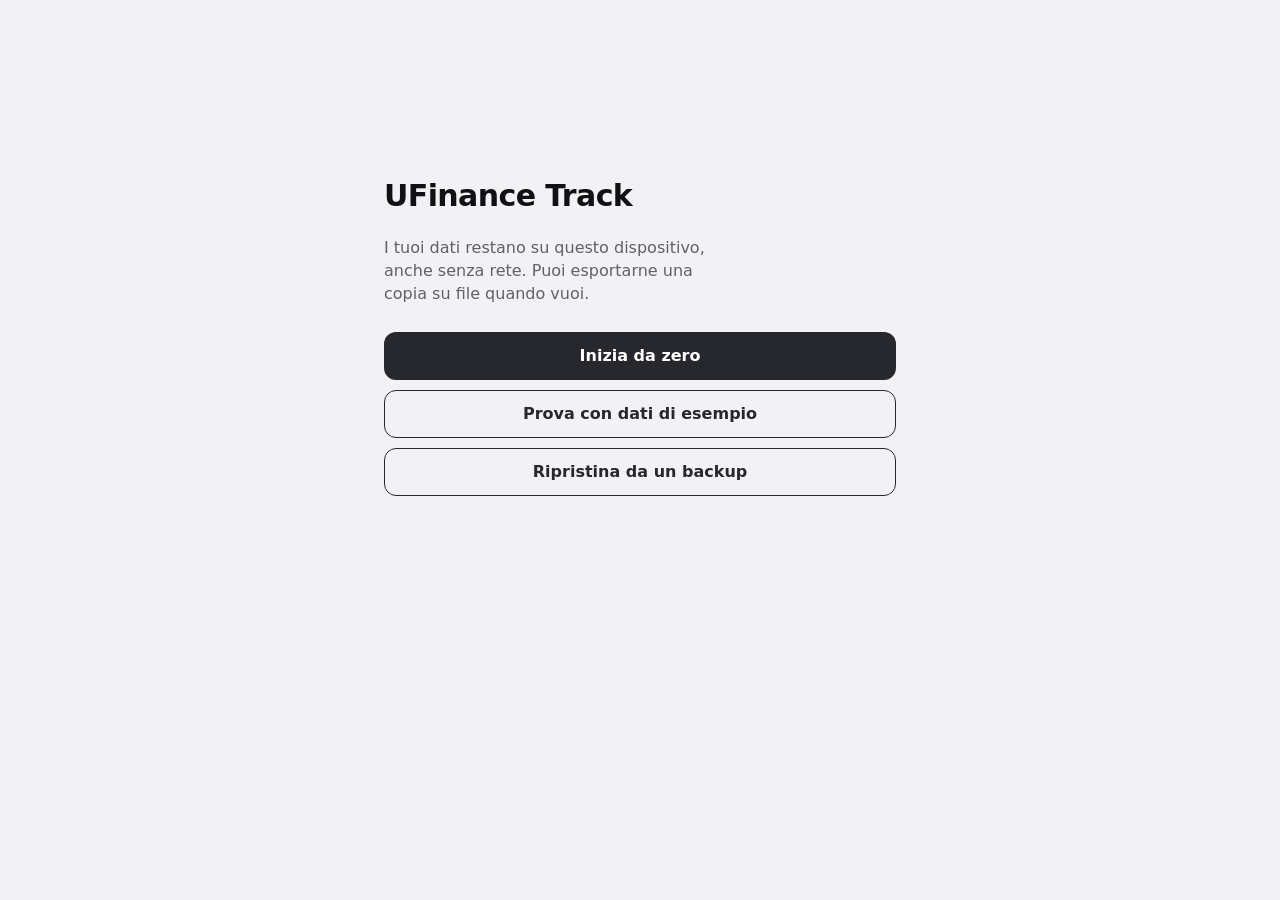
==== app/index.html @ 6fe0dcee "La PWA diventa l'unica versione: app/ pubblicata da Netlify Importa la PWA (dallo zip caricato) in a" ====
<!doctype html>
<html lang="it">
<head>
<meta charset="utf-8">
<meta name="viewport" content="width=device-width, initial-scale=1, viewport-fit=cover">
<title>UFinance Track</title>
<link rel="manifest" href="manifest.webmanifest">
<meta name="theme-color" content="#F2F2F4">
<meta name="color-scheme" content="light dark">
<meta name="apple-mobile-web-app-capable" content="yes">
<meta name="mobile-web-app-capable" content="yes">
<meta name="apple-mobile-web-app-title" content="UFinance">
<meta name="apple-mobile-web-app-status-bar-style" content="default">
<meta name="format-detection" content="telephone=no">
<link rel="apple-touch-icon" sizes="180x180" href="icons/apple-touch-icon.png">
<link rel="icon" type="image/png" sizes="32x32" href="icons/favicon-32.png">
<link rel="stylesheet" href="css/app.css">
<script>
(function () {
  var t = '';
  try { t = (JSON.parse(localStorage.getItem('uf-proto') || '{}') || {}).theme || ''; } catch (e) {}
  if (t === 'blu') t = 'chiaro';
  if (t !== 'chiaro' && t !== 'scuro') {
    t = (window.matchMedia && window.matchMedia('(prefers-color-scheme: dark)').matches) ? 'scuro' : 'chiaro';
  }
  document.documentElement.setAttribute('data-uf', t);
})();
</script>
</head>
<body>
<div class="app"><div id="view"></div></div>
<nav class="tabbar" aria-label="Schermate"><div class="tabs" id="tabs"></div></nav>
<div id="fabw"></div>
<input type="file" id="imp-file" class="vh" accept=".json,application/json" tabindex="-1" aria-hidden="true">
<div id="toast" class="toast" hidden></div>
<script src="js/repo.js"></script>
<script src="js/app.js"></script>
<script src="js/pwa.js"></script>
</body>
</html>
---- app/css/app.css ----
/* Layout: colonna mobile (max 520px). Barra schede fissa in basso con Home rialzata al centro. Le azioni importanti (nuovo movimento, nuovo conto, categorie) si aprono come schermate intere e ferme; i fogli dal basso restano solo per scelte rapide. Due temi: Chiaro (predefinito) e Scuro. */
:root {
  --bg: #F2F2F4; --surface: #FFFFFF; --ink: #111114; --muted: #5E6169; --line: #E1E1E5;
  --accent: #26282D; --accent-ink: #FFFFFF; --inc: #1E7A4C; --out: #C0342B; --warn: #9A5700;
  --scrim: rgba(10, 10, 14, 0.45);
  --c1: #26282D; --c2: #5B4B9A; --c3: #9A5700; --c4: #1E7A4C; --c5: #0E6F8A;
  --font: "IBM Plex Sans", system-ui, -apple-system, "Segoe UI", Roboto, sans-serif;
}
:root[data-uf="scuro"] {
  --bg: #0F161C; --surface: #17212A; --ink: #E6ECF1; --muted: #9AA9B6; --line: #2A3743;
  --accent: #5CB3D4; --accent-ink: #0B1A22; --inc: #5CC592; --out: #F08077; --warn: #E0A24A;
  --scrim: rgba(0, 0, 0, 0.6);
  --c1: #5CB3D4; --c2: #A596E0; --c3: #E0A24A; --c4: #5CC592; --c5: #F29E6B;
  color-scheme: dark;
}

* { box-sizing: border-box; -webkit-tap-highlight-color: transparent; }
[hidden] { display: none !important; }
html, body { overscroll-behavior: none; }
body {
  background: var(--bg); color: var(--ink); font-family: var(--font); font-size: 16px; line-height: 1.45;
  padding-block: 12px calc(120px + env(safe-area-inset-bottom, 0px));
  padding-left: max(16px, env(safe-area-inset-left, 0px));
  padding-right: max(16px, env(safe-area-inset-right, 0px));
}
body.lock { overflow: hidden; }
button { font: inherit; color: inherit; background: none; border: 0; padding: 0; cursor: pointer; text-align: inherit; }
input, select { font: inherit; font-size: 16px; color: var(--ink); background: var(--bg); border: 1px solid var(--line); border-radius: 10px; padding: 10px 12px; min-height: 46px; width: 100%; }
input::placeholder { color: var(--muted); opacity: 1; }
:focus-visible { outline: 2px solid var(--accent); outline-offset: 2px; }
h1 { font-size: 26px; font-weight: 600; margin: 0; letter-spacing: -0.01em; }
h2 { font-size: 12px; font-weight: 600; letter-spacing: 0.08em; text-transform: uppercase; color: var(--muted); margin: 0; }
p { margin: 0; }
.app { max-width: 520px; margin: 0 auto; }
#view { display: flex; flex-direction: column; gap: 22px; min-width: 0; }
.ic { width: 22px; height: 22px; flex: none; }
.banner { font-size: 12px; color: var(--warn); border: 1px solid var(--warn); border-radius: 8px; padding: 6px 10px; }
.banner.remind { display: flex; align-items: center; padding: 0; }
.banner.remind > button:first-child { flex: 1; text-align: left; font: inherit; color: inherit; padding: 10px 10px; min-height: 44px; }
.banner.remind .x { flex: none; width: 44px; min-height: 44px; display: grid; place-items: center; color: inherit; }
.banner.remind .x svg { width: 16px; height: 16px; }
.ph { display: flex; align-items: center; justify-content: space-between; gap: 8px; }
.acts { display: flex; gap: 8px; flex-wrap: wrap; justify-content: flex-end; }
.tbtn { min-height: 40px; padding: 0 12px; border: 1px solid var(--line); border-radius: 999px; font-size: 14px; font-weight: 500; display: inline-flex; align-items: center; gap: 6px; background: var(--surface); }
.tbtn.pri { background: var(--accent); border-color: var(--accent); color: var(--accent-ink); }
.iconbtn { width: 44px; height: 44px; border-radius: 50%; display: inline-flex; align-items: center; justify-content: center; color: var(--muted); }
.card { background: var(--surface); border: 1px solid var(--line); border-radius: 14px; padding: 16px; }
.sec { display: flex; flex-direction: column; gap: 8px; min-width: 0; }
.sech { display: flex; align-items: center; justify-content: space-between; gap: 8px; }

/* Home */
.hero { display: flex; flex-direction: column; gap: 10px; }
.herotop { display: flex; align-items: flex-start; justify-content: space-between; gap: 8px; }
.totalbtn { display: flex; flex-direction: column; gap: 2px; min-width: 0; padding: 4px 0; min-height: 44px; }
.totalbtn .lbl { font-size: 13px; font-weight: 600; letter-spacing: 0.06em; text-transform: uppercase; color: var(--muted); display: inline-flex; align-items: center; gap: 4px; }
.totalbtn .lbl .ic { width: 16px; height: 16px; }
.totalbtn .amt { font-size: clamp(30px, 10vw, 42px); font-weight: 600; letter-spacing: -0.02em; font-variant-numeric: tabular-nums; line-height: 1.1; overflow-wrap: anywhere; }
.delta { font-size: 14px; color: var(--muted); font-variant-numeric: tabular-nums; }
.delta b { font-weight: 600; }
.pos { color: var(--inc); }
.neg { color: var(--out); }
.spark { width: 100%; height: auto; display: block; }
.sp-line { fill: none; stroke: var(--accent); stroke-width: 2; stroke-linejoin: round; stroke-linecap: round; }
.sp-area { fill: var(--accent); opacity: 0.12; }
.sp-dot { fill: var(--accent); }
.three { display: grid; grid-template-columns: repeat(3, 1fr); gap: 8px; }
.three > div { display: flex; flex-direction: column; gap: 2px; min-width: 0; }
.three .k { font-size: 12px; color: var(--muted); }
.three .n { font-size: 15px; font-weight: 600; font-variant-numeric: tabular-nums; overflow-wrap: anywhere; }
.list { display: flex; flex-direction: column; }
.row { display: grid; grid-template-columns: 40px minmax(0, 1fr) auto; gap: 12px; align-items: center; padding: 10px 0; border-bottom: 1px solid var(--line); min-height: 58px; width: 100%; }
.list > .row:first-child { border-top: 1px solid var(--line); }
.ico { width: 40px; height: 40px; border-radius: 12px; display: inline-flex; align-items: center; justify-content: center; font-size: 20px; background: color-mix(in srgb, var(--c, var(--accent)) 16%, var(--surface)); }
.mid { display: flex; flex-direction: column; min-width: 0; }
.nm { font-weight: 500; overflow-wrap: anywhere; }
.sb { font-size: 13px; color: var(--muted); overflow-wrap: anywhere; }
.v { font-variant-numeric: tabular-nums; font-weight: 500; white-space: nowrap; text-align: right; }
.v.neutral { color: var(--muted); }
.empty { color: var(--muted); font-size: 15px; padding: 12px 0; }
.fab { position: fixed; right: max(16px, env(safe-area-inset-right, 0px)); bottom: calc(92px + env(safe-area-inset-bottom, 0px)); width: 58px; height: 58px; border-radius: 50%; background: var(--accent); color: var(--accent-ink); display: flex; align-items: center; justify-content: center; box-shadow: 0 6px 18px rgba(0, 0, 0, 0.25); z-index: 20; }
.fab .ic { width: 28px; height: 28px; }

/* Barra schede */
.tabbar { position: fixed; left: 0; right: 0; bottom: 0; z-index: 30; background: var(--surface); border-top: 1px solid var(--line); padding: 6px max(8px, env(safe-area-inset-right, 0px)) calc(6px + env(safe-area-inset-bottom, 0px)) max(8px, env(safe-area-inset-left, 0px)); }
.tabs { max-width: 520px; margin: 0 auto; display: grid; grid-template-columns: repeat(5, 1fr); align-items: end; }
.tab { display: flex; flex-direction: column; align-items: center; justify-content: flex-end; gap: 2px; min-height: 52px; font-size: 11px; font-weight: 500; color: var(--muted); }
.tab.on { color: var(--accent); }
.tab.home .hb { width: 50px; height: 50px; border-radius: 50%; display: flex; align-items: center; justify-content: center; margin-top: -18px; background: var(--surface); border: 1px solid var(--line); color: var(--muted); }
.tab.home.on .hb { background: var(--accent); border-color: var(--accent); color: var(--accent-ink); }

/* Livelli: schermate intere (ferme) e fogli dal basso */
.layer { position: fixed; inset: 0; }
.layer.sheet { background: var(--scrim); display: flex; align-items: flex-end; justify-content: center; touch-action: none; }
.panel { width: 100%; max-width: 520px; max-height: 92%; overflow-y: auto; overscroll-behavior: contain; touch-action: pan-y; background: var(--surface); border-radius: 18px 18px 0 0; padding: 16px max(16px, env(safe-area-inset-right, 0px)) calc(20px + env(safe-area-inset-bottom, 0px)) max(16px, env(safe-area-inset-left, 0px)); display: flex; flex-direction: column; gap: 14px; }
.layer.screen { background: var(--bg); touch-action: manipulation; }
.scr { height: 100%; width: 100%; max-width: 520px; margin: 0 auto; display: flex; flex-direction: column; padding-left: max(16px, env(safe-area-inset-left, 0px)); padding-right: max(16px, env(safe-area-inset-right, 0px)); }
.scrh { display: flex; align-items: center; justify-content: space-between; gap: 8px; padding-top: max(8px, env(safe-area-inset-top, 0px)); min-height: 56px; flex: none; }
.scrh h2 { flex: 1; text-align: center; font-size: 17px; letter-spacing: 0; text-transform: none; color: var(--ink); }
.scrh .sp { width: 40px; flex: none; }
.scrb { flex: 1; min-height: 0; overflow-y: auto; overscroll-behavior: contain; display: flex; flex-direction: column; gap: 14px; padding-bottom: 12px; }
.scrf { flex: none; display: flex; flex-direction: column; gap: 8px; padding: 8px 0 calc(12px + env(safe-area-inset-bottom, 0px)); }
.shh { display: flex; align-items: center; justify-content: space-between; gap: 8px; }
.shh h2 { font-size: 18px; letter-spacing: 0; text-transform: none; color: var(--ink); }
.x { width: 40px; height: 40px; border-radius: 50%; display: inline-flex; align-items: center; justify-content: center; color: var(--muted); flex: none; }
@media (max-height: 600px) { .layer.fixed .scrb .hint { display: none; } }
.pform { gap: 10px; }
@media (max-height: 720px) { .pform { gap: 8px; } .pform .hint { display: none; } .layer.fixed .pform .seg button { min-height: 38px; } }
@media (max-height: 600px) { .pform { gap: 6px; } .layer.fixed .pform input, .layer.fixed .pform select { min-height: 42px; padding-top: 8px; padding-bottom: 8px; } .layer.fixed .pform .fld { gap: 4px; } .layer.fixed .pform .seg button { min-height: 34px; } .layer.fixed .scrf { padding-top: 4px; padding-bottom: calc(8px + env(safe-area-inset-bottom, 0px)); } .layer.fixed .scrf .btn { min-height: 46px; } .layer.fixed .scrb { padding-bottom: 2px; } }
.fld label .opt, .fld label .req { font-weight: 400; font-size: 12px; color: var(--muted); margin-left: 4px; }
.fld label .req { color: var(--out); }
.fgrid { display: grid; grid-template-columns: 1fr 1fr; gap: 10px; }
.fgrid .fld { min-width: 0; }
.fgrid[hidden] { display: none; }
.btnrow { display: grid; grid-template-columns: 1fr 1fr; gap: 10px; }
.btnrow .btn { min-width: 0; padding-left: 8px; padding-right: 8px; }
.layer.fixed .scrb > .fgrid, .layer.fixed .fcol { flex: none; }
.fld { display: flex; flex-direction: column; gap: 6px; }
.fld label, .lab { font-size: 14px; font-weight: 500; }
.seg { display: grid; grid-template-columns: repeat(3, 1fr); background: var(--bg); border: 1px solid var(--line); border-radius: 12px; padding: 3px; gap: 3px; flex: none; }
.seg.s2 { grid-template-columns: repeat(2, 1fr); }
.seg button { min-height: 42px; border-radius: 9px; text-align: center; font-weight: 500; }
.seg button.on { background: var(--surface); box-shadow: 0 1px 3px rgba(0, 0, 0, 0.2); }
.hint { font-size: 13px; color: var(--muted); }
.msg { font-size: 14px; color: var(--muted); min-height: 1.3em; }
.msg.bad { color: var(--out); } .msg.ok { color: var(--inc); }
.btn { min-height: 48px; padding: 0 16px; border-radius: 12px; background: var(--accent); color: var(--accent-ink); font-weight: 600; text-align: center; display: flex; align-items: center; justify-content: center; width: 100%; }
.btn.ghost { background: transparent; color: var(--accent); border: 1px solid var(--accent); }
.btn.danger { background: transparent; color: var(--out); border: 1px solid var(--out); }
.btn.danger.armed { background: var(--out); color: var(--surface); }
.btn.m-spesa { background: var(--out); color: #fff; }
.btn.m-entrata { background: var(--inc); color: #fff; }
.btns { display: flex; gap: 8px; flex-wrap: wrap; } .btns > * { flex: 1 1 140px; }

/* Movimento: importo, righe e tastierino */
.amtd { display: flex; align-items: baseline; justify-content: center; gap: 8px; min-height: 64px; padding-top: 6px; flex: none; }
.amtd .num { font-size: 52px; font-weight: 600; letter-spacing: -0.02em; font-variant-numeric: tabular-nums; line-height: 1.1; white-space: nowrap; }
.amtd .num.ph { opacity: 0.3; }
.amtd .cur { font-size: 26px; color: var(--muted); }
.amtd.m-spesa .num { color: var(--out); } .amtd.m-entrata .num { color: var(--inc); } .amtd.m-giro .num { color: var(--accent); }
.frows { background: var(--surface); border: 1px solid var(--line); border-radius: 14px; flex: none; }
.frow { position: relative; display: flex; align-items: center; gap: 10px; min-height: 48px; padding: 0 14px; width: 100%; border-bottom: 1px solid var(--line); }
.frow:last-child { border-bottom: 0; }
.fl { color: var(--muted); font-size: 14px; width: 96px; flex: none; }
.fv { flex: 1; min-width: 0; display: flex; align-items: center; justify-content: flex-end; gap: 6px; font-weight: 500; overflow: hidden; text-overflow: ellipsis; white-space: nowrap; }
.frow.split { padding: 0; }
.frow.split .half { position: relative; flex: 0 0 42%; display: flex; align-items: center; gap: 8px; padding: 0 14px; min-height: 48px; border-right: 1px solid var(--line); font-weight: 500; overflow: hidden; white-space: nowrap; }
.frow.split input.nota { flex: 1; min-width: 0; border: 0; background: transparent; border-radius: 0; min-height: 48px; padding: 0 14px; }
.frow.split input[type="date"] { position: absolute; inset: 0; opacity: 0; width: 100%; height: 100%; min-height: 0; padding: 0; border: 0; }
.pad { display: grid; grid-template-columns: repeat(3, 1fr); gap: 6px; }
.key { min-height: 46px; border-radius: 12px; background: var(--surface); border: 1px solid var(--line); font-size: 24px; font-weight: 500; text-align: center; display: flex; align-items: center; justify-content: center; user-select: none; -webkit-user-select: none; touch-action: manipulation; }
.key:active { background: var(--line); }
.typing .pad { display: none; }

/* Form: icone, colori, chip */
.grid { display: grid; grid-template-columns: repeat(6, 1fr); gap: 8px; }
.grid button { aspect-ratio: 1; border-radius: 12px; border: 2px solid var(--line); display: flex; align-items: center; justify-content: center; font-size: 22px; background: var(--surface); }
.grid button.on { border-color: var(--accent); background: color-mix(in srgb, var(--accent) 14%, var(--surface)); }
.grid.cols { grid-template-columns: repeat(8, 1fr); }
.grid.cols button { background: var(--c); border-color: transparent; font-size: 16px; color: #fff; }
.grid.cols button.on { border-color: var(--ink); }
.wrapchips { display: flex; flex-wrap: wrap; gap: 8px; }
.chips { display: flex; gap: 6px; overflow-x: auto; padding-bottom: 2px; flex: none; }
.chip { flex: none; min-height: 38px; padding: 0 14px; border-radius: 999px; border: 1px solid var(--line); background: var(--surface); font-size: 14px; font-weight: 500; display: inline-flex; align-items: center; gap: 6px; }
.chip.on { background: var(--ink); border-color: var(--ink); color: var(--bg); }
.chip:disabled { opacity: 0.4; }
.chip.add { border-style: dashed; color: var(--accent); }
.prev { display: grid; grid-template-columns: 40px minmax(0, 1fr); gap: 12px; align-items: center; }
.sw { display: flex; align-items: center; justify-content: space-between; gap: 12px; min-height: 52px; border-bottom: 1px solid var(--line); }
.sw input { appearance: none; -webkit-appearance: none; width: 50px; min-height: 30px; height: 30px; border-radius: 999px; background: var(--line); border: 0; padding: 0; position: relative; flex: none; }
.sw input::after { content: ""; position: absolute; top: 3px; left: 3px; width: 24px; height: 24px; border-radius: 50%; background: var(--surface); transition: transform 0.15s; }
.sw input:checked { background: var(--accent); }
.sw input:checked::after { transform: translateX(20px); }
.pick { display: flex; align-items: center; gap: 12px; min-height: 52px; border-bottom: 1px solid var(--line); width: 100%; }
.pick .mid { flex: 1; }
.pick .ck { color: var(--accent); width: 22px; flex: none; }
.pick.addnew { color: var(--accent); font-weight: 600; }
.toast { position: fixed; left: 50%; transform: translateX(-50%); bottom: calc(84px + env(safe-area-inset-bottom, 0px)); z-index: 200; background: var(--ink); color: var(--bg); border-radius: 12px; padding: 10px 14px; display: flex; gap: 14px; align-items: center; max-width: calc(100% - 32px); font-size: 14px; }
.toast button { color: var(--bg); font-weight: 600; text-decoration: underline; min-height: 32px; }
.kv { display: flex; justify-content: space-between; gap: 12px; padding: 8px 0; border-bottom: 1px solid var(--line); font-size: 15px; }
.kv span:first-child { color: var(--muted); } .kv span:last-child { text-align: right; overflow-wrap: anywhere; }
.navrow { display: flex; align-items: center; justify-content: space-between; gap: 12px; min-height: 52px; width: 100%; border-bottom: 1px solid var(--line); }
.navrow .r { display: inline-flex; align-items: center; gap: 6px; color: var(--muted); font-size: 14px; }

/* Conti */
.big { font-size: 30px; font-weight: 600; letter-spacing: -0.02em; font-variant-numeric: tabular-nums; }
.grp { display: flex; flex-direction: column; gap: 4px; }
.grph { display: flex; justify-content: space-between; align-items: baseline; gap: 8px; }
.grph .gv { font-size: 14px; font-weight: 600; color: var(--muted); font-variant-numeric: tabular-nums; }

/* Analisi */
.nav { display: flex; align-items: center; justify-content: space-between; gap: 8px; }
.nav .lb { font-weight: 600; text-transform: capitalize; text-align: center; flex: 1; }
.nav button:disabled { opacity: 0.3; }
.dates { display: grid; grid-template-columns: 1fr 1fr; gap: 8px; }
.bars { width: 100%; height: auto; display: block; }
.ax { stroke: var(--line); stroke-width: 1; }
.b-in { fill: var(--inc); } .b-out { fill: var(--out); }
.selbg { fill: var(--line); opacity: 0.6; }
.hit { fill: transparent; cursor: pointer; }
.bars .tx { fill: var(--muted); font-size: 10px; font-family: var(--font); }
.legend { display: flex; gap: 14px; font-size: 13px; color: var(--muted); align-items: center; min-height: 18px; }
.legend i { display: inline-block; width: 10px; height: 10px; border-radius: 3px; margin-right: 5px; }
.cap { font-size: 14px; color: var(--muted); min-height: 1.4em; font-variant-numeric: tabular-nums; }
.cbar { display: flex; flex-direction: column; gap: 6px; padding: 8px 0; border-bottom: 1px solid var(--line); }
.cbar .top { display: flex; justify-content: space-between; gap: 8px; align-items: center; }
.cbar .tr { height: 8px; background: var(--bg); border-radius: 999px; overflow: hidden; }
.cbar .fl2 { height: 100%; border-radius: 999px; background: var(--c, var(--accent)); }
.smallseg { display: inline-grid; grid-template-columns: 1fr 1fr; background: var(--bg); border: 1px solid var(--line); border-radius: 10px; padding: 2px; gap: 2px; }
.smallseg.s3 { grid-template-columns: repeat(3, 1fr); }
.smallseg button { min-height: 32px; padding: 0 12px; border-radius: 8px; font-size: 13px; font-weight: 500; text-align: center; }
.smallseg button.on { background: var(--surface); box-shadow: 0 1px 2px rgba(0, 0, 0, 0.2); }
.note { font-size: 13px; color: var(--muted); }

/* Andamento del patrimonio */
.sparkbtn { display: block; width: 100%; text-align: left; }
.sparkcap { display: flex; align-items: center; justify-content: flex-end; gap: 2px; font-size: 13px; color: var(--muted); min-height: 28px; }
.sparkcap .ic { width: 14px; height: 14px; }
.nwcard { padding: 12px 8px 8px; }
.nwsvg { width: 100%; height: auto; max-height: clamp(96px, calc(100vh - 520px), 30vh); display: block; touch-action: none; user-select: none; -webkit-user-select: none; }
.nwl { fill: none; stroke: var(--inc); stroke-width: 2.5; stroke-linejoin: round; stroke-linecap: round; }
.nwa { fill: var(--inc); opacity: 0.12; }
.nwd { fill: var(--inc); stroke: var(--surface); stroke-width: 2; }
.nwc { stroke: var(--muted); stroke-width: 1; stroke-dasharray: 3 3; }
.nwcard.dn .nwl { stroke: var(--out); } .nwcard.dn .nwa, .nwcard.dn .nwd { fill: var(--out); }
.axl { fill: var(--muted); font-size: 10px; font-family: var(--font); }
.nwsvg .tx { fill: var(--muted); font-size: 10px; font-family: var(--font); }
.zero { stroke: var(--muted); stroke-width: 1; stroke-dasharray: 2 3; }
.nwchg { font-size: 16px; font-variant-numeric: tabular-nums; }
.lnk { color: var(--accent); font-size: 14px; font-weight: 600; min-height: 32px; text-decoration: underline; }
.optl { display: flex; flex-direction: column; gap: 8px; }
.optb { display: flex; flex-direction: column; gap: 4px; padding: 14px; width: 100%; border: 1.5px solid var(--line); border-radius: 14px; background: var(--surface); }
.optb.on { border-color: var(--accent); box-shadow: 0 0 0 1px var(--accent); }
.optb span { font-size: 14px; color: var(--muted); }

/* Schermata fissa dell'andamento: altezze riservate, nessuno scorrimento */
.layer.fixed { touch-action: none; }
.layer.fixed input, .layer.fixed select, .layer.fixed button { touch-action: manipulation; }
.layer.fixed .scrb { overflow: hidden; gap: 10px; }
.layer.fixed .scrb > * { flex: none; }
@media (max-height: 480px) { .layer.fixed .scrb { overflow-y: auto; } .layer.fixed { touch-action: pan-y; } }
.nwcard.cu .nwsvg { max-height: clamp(80px, calc(100vh - 600px), 30vh); }
@media (max-height: 700px) { .cell .s { display: none; } .layer.fixed .scrb { gap: 8px; } }
.nwh { height: 112px; display: flex; flex-direction: column; gap: 2px; min-width: 0; }
.nwl1 { font-size: 13px; font-weight: 600; letter-spacing: 0.06em; text-transform: uppercase; color: var(--muted); white-space: nowrap; overflow: hidden; text-overflow: ellipsis; }
.nwv { font-size: 34px; font-weight: 600; letter-spacing: -0.02em; font-variant-numeric: tabular-nums; line-height: 1.15; white-space: nowrap; overflow: hidden; text-overflow: ellipsis; }
.nwc2 { font-size: 16px; min-height: 24px; font-variant-numeric: tabular-nums; white-space: nowrap; }
.nwd2 { font-size: 13px; color: var(--muted); min-height: 20px; white-space: nowrap; overflow: hidden; text-overflow: ellipsis; font-variant-numeric: tabular-nums; }
.chips.fit { overflow: visible; }
.chips.fit .chip { flex: 1 1 0; justify-content: center; padding: 0 4px; min-width: 0; }
.chip.tog { align-self: flex-start; }
.chip.tog.on { background: var(--surface); border-color: var(--accent); color: var(--ink); }
.cells { display: grid; grid-template-columns: 1fr 1fr; gap: 8px; }
.cell { background: var(--surface); border: 1px solid var(--line); border-radius: 12px; padding: 8px 12px; display: flex; flex-direction: column; min-width: 0; }
.cell .k { font-size: 12px; color: var(--muted); }
.cell .n { font-size: 16px; font-weight: 600; font-variant-numeric: tabular-nums; white-space: nowrap; overflow: hidden; text-overflow: ellipsis; }
.cell .s { font-size: 12px; color: var(--muted); white-space: nowrap; overflow: hidden; text-overflow: ellipsis; }
.btns.four { flex-wrap: nowrap; }
.btns.four > * { flex: 1 1 0; min-width: 0; padding: 0 4px; font-size: 14px; }
.nwf { margin: 0; }
.piew { display: flex; justify-content: center; }
.pie { width: min(210px, 56vw); height: auto; display: block; }
.invsum { display: block; width: 100%; text-align: left; }
.fcol { display: flex; flex-direction: column; gap: 14px; }

/* Portfolio */
.stack { display: flex; height: 16px; border-radius: 999px; overflow: hidden; background: var(--line); gap: 2px; }
.stack i { display: block; height: 100%; }
.leg { display: flex; flex-direction: column; gap: 6px; }
.leg > div { display: flex; align-items: center; gap: 8px; font-size: 14px; min-width: 0; }
.leg i { width: 10px; height: 10px; border-radius: 3px; flex: none; }
.leg .t { flex: 1; min-width: 0; overflow-wrap: anywhere; }
.leg .p { color: var(--muted); font-variant-numeric: tabular-nums; }
.leg .m { font-variant-numeric: tabular-nums; font-weight: 500; }

.vh { position: absolute; width: 1px; height: 1px; opacity: 0; overflow: hidden; pointer-events: none; }
body.boot .tabbar, body.boot #fabw { display: none; }
.splash { min-height: 70vh; display: flex; flex-direction: column; justify-content: center; gap: 18px; padding: 24px 4px; }
.splash .logo { font-size: 30px; font-weight: 700; letter-spacing: -0.02em; }
.splash p { margin: 0; color: var(--muted); font-size: 16px; max-width: 34ch; }
.splashb { display: flex; flex-direction: column; gap: 10px; margin-top: 8px; }
@media (prefers-reduced-motion: reduce) { * { transition: none !important; animation: none !important; } }

/* ===== Adattamenti per iPhone (build PWA) ===== */
:root { --font: -apple-system, BlinkMacSystemFont, "SF Pro Text", system-ui, "Segoe UI", Roboto, "Helvetica Neue", sans-serif; }
html { -webkit-text-size-adjust: 100%; text-size-adjust: 100%; }
html, body { overscroll-behavior-y: none; }
body {
  padding-top: calc(12px + env(safe-area-inset-top, 0px));
  -webkit-user-select: none; user-select: none; -webkit-touch-callout: none;
}
input, textarea, select { -webkit-user-select: text; user-select: text; font-size: 16px; }
button, [data-act], .tab, .key, .row, .navrow { -webkit-user-select: none; user-select: none; -webkit-touch-callout: none; }
#upd { display: block; width: 100%; text-align: left; margin: 0 0 10px; background: var(--surface); font-size: 14px; }
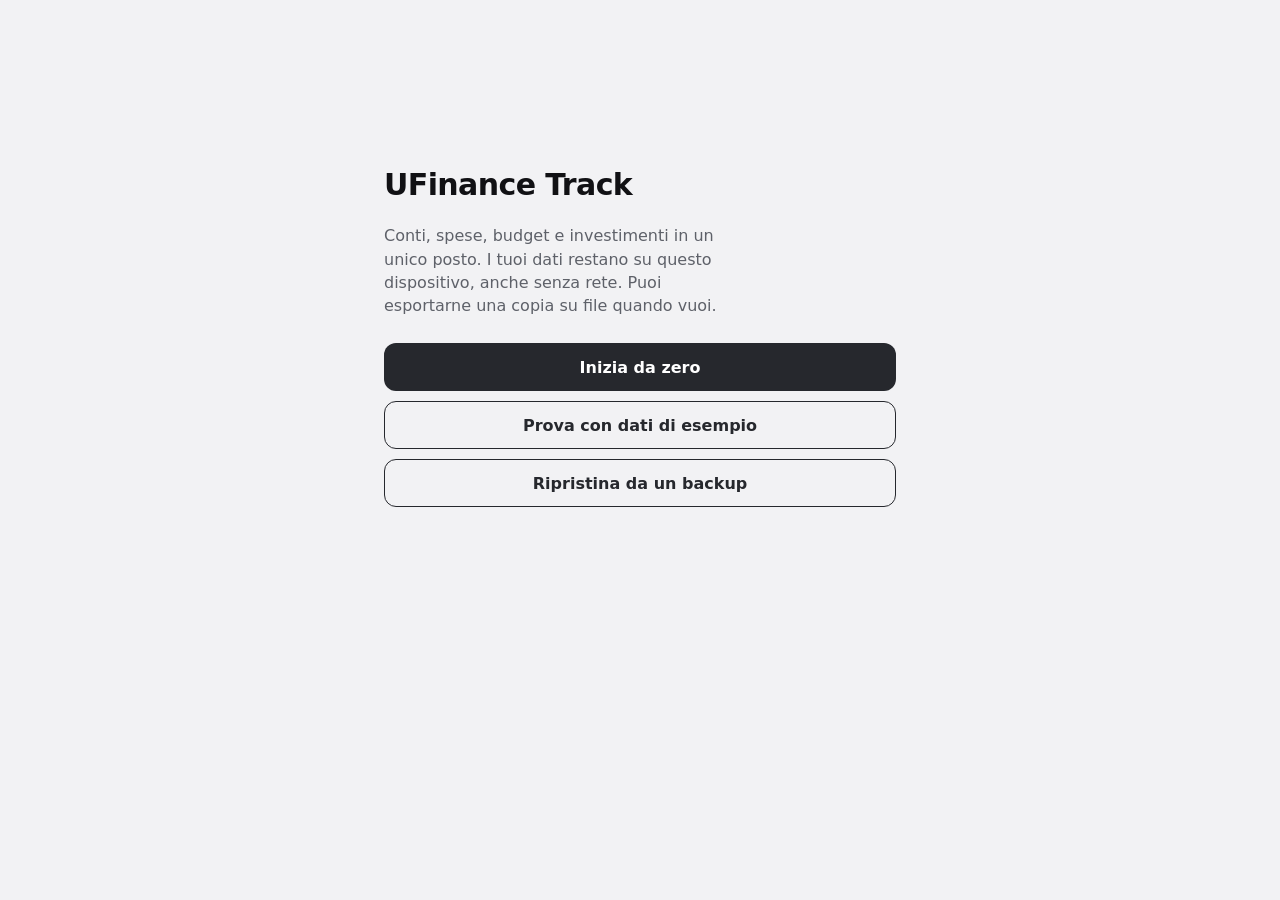
==== commit 2738c29f: "Movimenti a voce, tutorial guidato, cripto automatiche di default - Voce: pulsante microfono in Home" ====
--- a/app/index.html
+++ b/app/index.html
@@ -24,6 +24,8 @@
     t = (window.matchMedia && window.matchMedia('(prefers-color-scheme: dark)').matches) ? 'scuro' : 'chiaro';
   }
   document.documentElement.setAttribute('data-uf', t);
+  // colore della barra di stato subito giusto (niente lampo chiaro col tema scuro all'avvio)
+  var m = document.querySelector('meta[name="theme-color"]'); if (m) m.setAttribute('content', t === 'scuro' ? '#0F161C' : '#F2F2F4');
 })();
 </script>
 </head>
@@ -32,8 +34,9 @@
 <nav class="tabbar" aria-label="Schermate"><div class="tabs" id="tabs"></div></nav>
 <div id="fabw"></div>
 <input type="file" id="imp-file" class="vh" accept=".json,application/json" tabindex="-1" aria-hidden="true">
-<div id="toast" class="toast" hidden></div>
+<div id="toast" class="toast" role="status" aria-live="polite" hidden></div>
 <script src="js/repo.js"></script>
+<script src="js/voice.js"></script>
 <script src="js/app.js"></script>
 <script src="js/pwa.js"></script>
 </body>
--- a/app/css/app.css
+++ b/app/css/app.css
@@ -5,7 +5,7 @@
   --accent: #26282D; --accent-ink: #FFFFFF; --inc: #1E7A4C; --out: #C0342B; --warn: #9A5700;
   --scrim: rgba(10, 10, 14, 0.45);
   --c1: #26282D; --c2: #5B4B9A; --c3: #9A5700; --c4: #1E7A4C; --c5: #0E6F8A;
-  --font: "IBM Plex Sans", system-ui, -apple-system, "Segoe UI", Roboto, sans-serif;
+  --font: -apple-system, BlinkMacSystemFont, "SF Pro Text", system-ui, "Segoe UI", Roboto, "Helvetica Neue", sans-serif;
 }
 :root[data-uf="scuro"] {
   --bg: #0F161C; --surface: #17212A; --ink: #E6ECF1; --muted: #9AA9B6; --line: #2A3743;
@@ -20,7 +20,7 @@
 html, body { overscroll-behavior: none; }
 body {
   background: var(--bg); color: var(--ink); font-family: var(--font); font-size: 16px; line-height: 1.45;
-  padding-block: 12px calc(120px + env(safe-area-inset-bottom, 0px));
+  padding-block: calc(12px + env(safe-area-inset-top, 0px)) calc(120px + env(safe-area-inset-bottom, 0px));
   padding-left: max(16px, env(safe-area-inset-left, 0px));
   padding-right: max(16px, env(safe-area-inset-right, 0px));
 }
@@ -111,7 +111,6 @@
 .fld label .req { color: var(--out); }
 .fgrid { display: grid; grid-template-columns: 1fr 1fr; gap: 10px; }
 .fgrid .fld { min-width: 0; }
-.fgrid[hidden] { display: none; }
 .btnrow { display: grid; grid-template-columns: 1fr 1fr; gap: 10px; }
 .btnrow .btn { min-width: 0; padding-left: 8px; padding-right: 8px; }
 .layer.fixed .scrb > .fgrid, .layer.fixed .fcol { flex: none; }
@@ -217,7 +216,7 @@
 .sparkcap { display: flex; align-items: center; justify-content: flex-end; gap: 2px; font-size: 13px; color: var(--muted); min-height: 28px; }
 .sparkcap .ic { width: 14px; height: 14px; }
 .nwcard { padding: 12px 8px 8px; }
-.nwsvg { width: 100%; height: auto; max-height: clamp(96px, calc(100vh - 520px), 30vh); display: block; touch-action: none; user-select: none; -webkit-user-select: none; }
+.nwsvg { width: 100%; height: auto; max-height: clamp(96px, calc(100vh - 520px), 30vh); max-height: clamp(96px, calc(100dvh - 520px), 30dvh); display: block; touch-action: none; user-select: none; -webkit-user-select: none; }
 .nwl { fill: none; stroke: var(--inc); stroke-width: 2.5; stroke-linejoin: round; stroke-linecap: round; }
 .nwa { fill: var(--inc); opacity: 0.12; }
 .nwd { fill: var(--inc); stroke: var(--surface); stroke-width: 2; }
@@ -238,8 +237,8 @@
 .layer.fixed input, .layer.fixed select, .layer.fixed button { touch-action: manipulation; }
 .layer.fixed .scrb { overflow: hidden; gap: 10px; }
 .layer.fixed .scrb > * { flex: none; }
-@media (max-height: 480px) { .layer.fixed .scrb { overflow-y: auto; } .layer.fixed { touch-action: pan-y; } }
-.nwcard.cu .nwsvg { max-height: clamp(80px, calc(100vh - 600px), 30vh); }
+@media (max-height: 640px) { .layer.fixed .scrb { overflow-y: auto; } .layer.fixed { touch-action: pan-y; } }
+.nwcard.cu .nwsvg { max-height: clamp(80px, calc(100vh - 600px), 30vh); max-height: clamp(80px, calc(100dvh - 600px), 30dvh); }
 @media (max-height: 700px) { .cell .s { display: none; } .layer.fixed .scrb { gap: 8px; } }
 .nwh { height: 112px; display: flex; flex-direction: column; gap: 2px; min-width: 0; }
 .nwl1 { font-size: 13px; font-weight: 600; letter-spacing: 0.06em; text-transform: uppercase; color: var(--muted); white-space: nowrap; overflow: hidden; text-overflow: ellipsis; }
@@ -282,13 +281,79 @@
 @media (prefers-reduced-motion: reduce) { * { transition: none !important; animation: none !important; } }
 
 /* ===== Adattamenti per iPhone (build PWA) ===== */
-:root { --font: -apple-system, BlinkMacSystemFont, "SF Pro Text", system-ui, "Segoe UI", Roboto, "Helvetica Neue", sans-serif; }
 html { -webkit-text-size-adjust: 100%; text-size-adjust: 100%; }
-html, body { overscroll-behavior-y: none; }
 body {
-  padding-top: calc(12px + env(safe-area-inset-top, 0px));
   -webkit-user-select: none; user-select: none; -webkit-touch-callout: none;
 }
 input, textarea, select { -webkit-user-select: text; user-select: text; font-size: 16px; }
 button, [data-act], .tab, .key, .row, .navrow { -webkit-user-select: none; user-select: none; -webkit-touch-callout: none; }
 #upd { display: block; width: 100%; text-align: left; margin: 0 0 10px; background: var(--surface); font-size: 14px; }
+.frow.split .half:has(input[type="date"]:focus-visible) { outline: 2px solid var(--accent); outline-offset: -2px; }
+
+/* ===== Budget, obiettivi, ricerca, prezzi, guida ===== */
+.pbar { position: relative; height: 8px; background: var(--bg); border-radius: 999px; overflow: visible; margin: 2px 0; }
+.pbar > b { display: block; height: 100%; border-radius: 999px; background: var(--inc); max-width: 100%; }
+.pbar.warn > b { background: var(--warn); }
+.pbar.over > b { background: var(--out); }
+.pbar.goal > b { background: var(--accent); }
+.pbar.done > b { background: var(--inc); }
+.pbar .pace { position: absolute; top: -3px; bottom: -3px; width: 2px; margin-left: -1px; background: var(--ink); opacity: 0.45; border-radius: 1px; }
+.budrow { display: flex; flex-direction: column; gap: 4px; width: 100%; text-align: left; }
+.budrow:last-child { border-bottom: 0; }
+.brow { grid-template-columns: 40px minmax(0, 1fr) 112px; }
+.brow input { min-height: 42px; padding: 6px 10px; text-align: right; font-variant-numeric: tabular-nums; }
+.stale { color: var(--warn); font-weight: 500; }
+.steps .step { display: flex; align-items: center; gap: 12px; min-height: 56px; width: 100%; text-align: left; border-bottom: 1px solid var(--line); }
+.steps .step .dot { width: 26px; height: 26px; border-radius: 50%; border: 2px solid var(--line); display: grid; place-items: center; flex: none; font-size: 13px; font-weight: 600; color: var(--muted); }
+.steps .step .dot .ic { width: 16px; height: 16px; }
+.steps .step.done { opacity: 1; cursor: default; }
+.steps .step.done .dot { background: var(--inc); border-color: var(--inc); color: #fff; }
+.steps .step.done .nm { color: var(--muted); text-decoration: line-through; }
+.tlm { margin: 14px 0 4px; }
+#tl-body > input[type="search"] { flex: none; }
+.guide h3 { font-size: 16px; font-weight: 600; margin: 10px 0 2px; }
+.guide p { color: var(--muted); font-size: 15px; margin: 0 0 6px; }
+.guide b { color: var(--ink); font-weight: 600; }
+.sech .acts { align-items: center; }
+
+/* ===== Investimenti: scheda, aggiornamento guidato ===== */
+.posh { display: flex; flex-direction: column; gap: 2px; }
+.posh .big { font-size: 34px; }
+.fresh { display: flex; flex-direction: column; gap: 6px; }
+.fresh .fr1 { display: flex; align-items: center; justify-content: space-between; gap: 10px; font-weight: 600; }
+.fresh.old { border-color: var(--warn); background: color-mix(in srgb, var(--warn) 7%, var(--surface)); }
+.bigin { font-size: 30px; font-weight: 600; min-height: 64px; text-align: center; font-variant-numeric: tabular-nums; }
+.wq { font-size: 17px; font-weight: 600; }
+.navrow.card { min-height: 52px; }
+.fresh .tbtn { white-space: nowrap; flex: none; }
+.fresh .fr1 > span { min-width: 0; }
+
+/* ===== Voce ===== */
+.fab.mic { bottom: calc(160px + env(safe-area-inset-bottom, 0px)); width: 48px; height: 48px; right: calc(max(16px, env(safe-area-inset-right, 0px)) + 5px); background: var(--surface); color: var(--accent); border: 1px solid var(--line); box-shadow: 0 4px 12px rgba(0, 0, 0, 0.18); }
+.fab.mic .ic { width: 22px; height: 22px; }
+textarea { font: inherit; font-size: 16px; color: var(--ink); background: var(--surface); border: 1px solid var(--line); border-radius: 12px; padding: 12px; width: 100%; resize: none; min-height: 92px; flex: none; -webkit-user-select: text; user-select: text; }
+.micbtn { display: flex; flex-direction: column; align-items: center; gap: 8px; align-self: center; padding: 6px; font-weight: 600; color: var(--muted); flex: none; }
+.micbtn .mico { width: 76px; height: 76px; border-radius: 50%; display: grid; place-items: center; background: var(--accent); color: var(--accent-ink); box-shadow: 0 6px 18px rgba(0, 0, 0, 0.2); }
+.micbtn .mico .ic { width: 32px; height: 32px; }
+.micbtn.on .mico { background: var(--out); animation: micpulse 1.2s ease-in-out infinite; }
+.micbtn.on { color: var(--out); }
+@keyframes micpulse { 0%, 100% { box-shadow: 0 0 0 0 color-mix(in srgb, var(--out) 45%, transparent); } 50% { box-shadow: 0 0 0 14px color-mix(in srgb, var(--out) 0%, transparent); } }
+.vcard { display: flex; flex-direction: column; gap: 10px; padding: 12px; flex: none; }
+.vtop { display: grid; grid-template-columns: minmax(0, 1fr) minmax(0, 1fr) 40px; gap: 8px; align-items: center; }
+.vamt { font-size: 20px; font-weight: 600; text-align: right; font-variant-numeric: tabular-nums; }
+.vamt.miss { border-color: var(--warn); background: color-mix(in srgb, var(--warn) 9%, var(--surface)); }
+.vwarn { font-size: 13px; color: var(--warn); margin: 0; }
+#v-res h2 { margin-top: 4px; }
+
+/* ===== Tutorial guidato ===== */
+#tour { position: fixed; inset: 0; z-index: 400; }
+#tour .tour-hole { position: fixed; box-shadow: 0 0 0 9999px rgba(10, 10, 14, 0.66); border-radius: 16px; transition: all 0.25s ease; pointer-events: none; }
+#tour .tour-card { position: fixed; background: var(--surface); color: var(--ink); border-radius: 18px; padding: 16px; box-shadow: 0 12px 34px rgba(0, 0, 0, 0.3); transition: top 0.25s ease, left 0.25s ease; }
+#tour .tour-card h3 { margin: 6px 0 4px; font-size: 18px; }
+#tour .tour-card p { margin: 0 0 12px; color: var(--muted); font-size: 15px; }
+.tour-dots { display: flex; gap: 5px; }
+.tour-dots i { width: 6px; height: 6px; border-radius: 50%; background: var(--line); }
+.tour-dots i.on { background: var(--accent); width: 16px; border-radius: 3px; }
+.tour-btns { display: flex; align-items: center; justify-content: space-between; gap: 8px; }
+.tour-r { display: flex; gap: 8px; }
+@media (prefers-reduced-motion: reduce) { #tour .tour-hole, #tour .tour-card { transition: none; } }
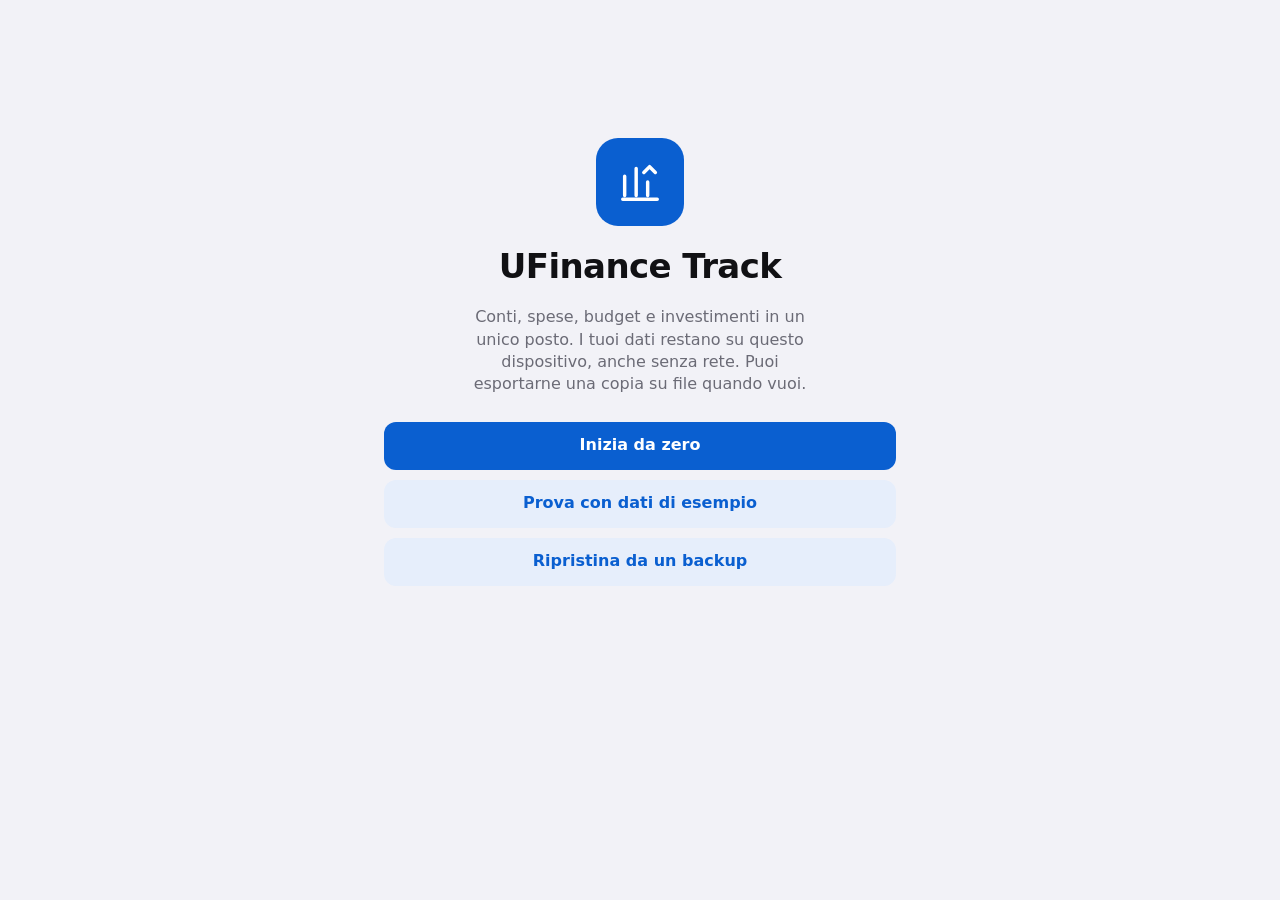
==== commit 33e467da: "Grafica «Nativa» (chiaro e scuro) e Budget spostati in Analisi - Token del modello come unico punto " ====
--- a/app/index.html
+++ b/app/index.html
@@ -5,7 +5,8 @@
 <meta name="viewport" content="width=device-width, initial-scale=1, viewport-fit=cover">
 <title>UFinance Track</title>
 <link rel="manifest" href="manifest.webmanifest">
-<meta name="theme-color" content="#F2F2F4">
+<meta name="theme-color" content="#F2F2F7">
+<style>html{background:#F2F2F7}@media (prefers-color-scheme:dark){html{background:#000}}html[data-uf="scuro"]{background:#000}html[data-uf="chiaro"]{background:#F2F2F7}</style>
 <meta name="color-scheme" content="light dark">
 <meta name="apple-mobile-web-app-capable" content="yes">
 <meta name="mobile-web-app-capable" content="yes">
@@ -25,7 +26,7 @@
   }
   document.documentElement.setAttribute('data-uf', t);
   // colore della barra di stato subito giusto (niente lampo chiaro col tema scuro all'avvio)
-  var m = document.querySelector('meta[name="theme-color"]'); if (m) m.setAttribute('content', t === 'scuro' ? '#0F161C' : '#F2F2F4');
+  var m = document.querySelector('meta[name="theme-color"]'); if (m) m.setAttribute('content', t === 'scuro' ? '#000000' : '#F2F2F7');
 })();
 </script>
 </head>
--- a/app/css/app.css
+++ b/app/css/app.css
@@ -1,220 +1,285 @@
 
-/* Layout: colonna mobile (max 520px). Barra schede fissa in basso con Home rialzata al centro. Le azioni importanti (nuovo movimento, nuovo conto, categorie) si aprono come schermate intere e ferme; i fogli dal basso restano solo per scelte rapide. Due temi: Chiaro (predefinito) e Scuro. */
+/* UFinance Track — stile «Nativa» (chiaro e scuro, nero vero OLED).
+   Layout: colonna mobile (max 520px), barra schede fissa in basso con Home al centro. Le azioni importanti (nuovo movimento,
+   nuovo conto, categorie…) si aprono come schermate intere e ferme; i fogli dal basso restano per le scelte rapide.
+   Un solo punto di verità per i colori: i token qui sotto. I nomi brevi (--surface, --ink, --inc…) sono alias usati dal codice. */
 :root {
-  --bg: #F2F2F4; --surface: #FFFFFF; --ink: #111114; --muted: #5E6169; --line: #E1E1E5;
-  --accent: #26282D; --accent-ink: #FFFFFF; --inc: #1E7A4C; --out: #C0342B; --warn: #9A5700;
-  --scrim: rgba(10, 10, 14, 0.45);
-  --c1: #26282D; --c2: #5B4B9A; --c3: #9A5700; --c4: #1E7A4C; --c5: #0E6F8A;
+  /* token del tema chiaro */
+  --bg: #F2F2F7; --card: #FFFFFF; --tx: #111114; --tx2: #4A4A55; --mu: #6B6B76;
+  --ac: #0A5FD0; --onac: #FFFFFF; --tint: #E6EEFB; --ok: #1C7C3E; --bad: #C4271B;
+  --ln: #E3E3E8; --ln2: #C9C9D1; --seg: #E3E3E8; --segon: #FFFFFF; --bar: #FFFFFF; --barln: #D4D4DA; --dim: rgba(0, 0, 0, 0.40);
+  --b1: #E6EEFB; --f1: #0A5FD0; --b2: #E3F3E8; --f2: #1C7C3E; --b3: #EEE8FA; --f3: #6B3FC4; --b4: #FFF1D6; --f4: #8A5A00; --b5: #FBE9E7; --f5: #B3261E;
+  --c1: #0A5FD0; --c2: #2E8B57; --c3: #D98A00; --c4: #7A4FD0;
+  --shadow: 0 1px 2px rgba(0, 0, 0, 0.18);
   --font: -apple-system, BlinkMacSystemFont, "SF Pro Text", system-ui, "Segoe UI", Roboto, "Helvetica Neue", sans-serif;
+  /* alias semantici (non ridefinirli: seguono i token) */
+  --surface: var(--card); --ink: var(--tx); --muted: var(--mu); --line: var(--ln);
+  --accent: var(--ac); --accent-ink: var(--onac); --inc: var(--ok); --out: var(--bad); --warn: var(--f4); --scrim: var(--dim);
+  color-scheme: light;
 }
 :root[data-uf="scuro"] {
-  --bg: #0F161C; --surface: #17212A; --ink: #E6ECF1; --muted: #9AA9B6; --line: #2A3743;
-  --accent: #5CB3D4; --accent-ink: #0B1A22; --inc: #5CC592; --out: #F08077; --warn: #E0A24A;
-  --scrim: rgba(0, 0, 0, 0.6);
-  --c1: #5CB3D4; --c2: #A596E0; --c3: #E0A24A; --c4: #5CC592; --c5: #F29E6B;
+  --bg: #000000; --card: #1C1C1E; --tx: #F2F2F7; --tx2: #C7C7CC; --mu: #9A9AA5;
+  --ac: #4C9AFF; --onac: #001B3D; --tint: #13263F; --ok: #30D158; --bad: #FF6961;
+  --ln: #2C2C2E; --ln2: #48484A; --seg: #2C2C2E; --segon: #48484A; --bar: #121214; --barln: #2C2C2E; --dim: rgba(0, 0, 0, 0.62);
+  --b1: #13263F; --f1: #6FB0FF; --b2: #0F2E1B; --f2: #4ADE80; --b3: #261A45; --f3: #B79BFF; --b4: #35260A; --f4: #F2B84B; --b5: #3A1512; --f5: #FF8A80;
+  --c1: #4C9AFF; --c2: #30D158; --c3: #F2B84B; --c4: #B79BFF;
+  --shadow: 0 1px 2px rgba(0, 0, 0, 0.5);
   color-scheme: dark;
 }
 
 * { box-sizing: border-box; -webkit-tap-highlight-color: transparent; }
 [hidden] { display: none !important; }
 html, body { overscroll-behavior: none; }
+html { background: var(--bg); }
 body {
-  background: var(--bg); color: var(--ink); font-family: var(--font); font-size: 16px; line-height: 1.45;
+  background: var(--bg); color: var(--ink); font-family: var(--font); font-size: 16px; line-height: 1.3;
   padding-block: calc(12px + env(safe-area-inset-top, 0px)) calc(120px + env(safe-area-inset-bottom, 0px));
   padding-left: max(16px, env(safe-area-inset-left, 0px));
   padding-right: max(16px, env(safe-area-inset-right, 0px));
 }
-body.lock { overflow: hidden; }
+html.lock { overflow: hidden; height: 100%; }
+body { margin: 8px; } /* margine di base del browser, esplicito: serve al calcolo qui sotto */
+body.lock { overflow: hidden; height: calc(100% - 16px); position: relative; }
 button { font: inherit; color: inherit; background: none; border: 0; padding: 0; cursor: pointer; text-align: inherit; }
-input, select { font: inherit; font-size: 16px; color: var(--ink); background: var(--bg); border: 1px solid var(--line); border-radius: 10px; padding: 10px 12px; min-height: 46px; width: 100%; }
-input::placeholder { color: var(--muted); opacity: 1; }
+button:disabled { cursor: default; }
+input, select { font: inherit; font-size: 16px; color: var(--ink); background: var(--surface); border: 1px solid var(--ln2); border-radius: 10px; padding: 10px 12px; min-height: 46px; width: 100%; }
+input::placeholder, textarea::placeholder { color: var(--muted); opacity: 1; }
 :focus-visible { outline: 2px solid var(--accent); outline-offset: 2px; }
-h1 { font-size: 26px; font-weight: 600; margin: 0; letter-spacing: -0.01em; }
-h2 { font-size: 12px; font-weight: 600; letter-spacing: 0.08em; text-transform: uppercase; color: var(--muted); margin: 0; }
+h1 { font-size: 34px; font-weight: 700; letter-spacing: -0.6px; line-height: 44px; margin: 0; padding: 0 4px; }
+h2 { font-size: 20px; font-weight: 700; letter-spacing: 0; color: var(--ink); margin: 0; padding: 0 4px; }
 p { margin: 0; }
 .app { max-width: 520px; margin: 0 auto; }
-#view { display: flex; flex-direction: column; gap: 22px; min-width: 0; }
-.ic { width: 22px; height: 22px; flex: none; }
-.banner { font-size: 12px; color: var(--warn); border: 1px solid var(--warn); border-radius: 8px; padding: 6px 10px; }
+#view { display: flex; flex-direction: column; gap: 16px; min-width: 0; }
+.ic { width: 22px; height: 22px; flex: none; stroke-width: 2; }
+/* avvisi: ambra per attenzione, azzurro per spiegazioni (nessun altro colore semantico) */
+.banner { display: block; font-size: 14px; line-height: 1.3; color: var(--f4); background: var(--b4); border: 0; border-radius: 12px; padding: 12px 14px; min-height: 44px; }
 .banner.remind { display: flex; align-items: center; padding: 0; }
-.banner.remind > button:first-child { flex: 1; text-align: left; font: inherit; color: inherit; padding: 10px 10px; min-height: 44px; }
+.banner.remind > button:first-child { flex: 1; text-align: left; font: inherit; color: inherit; padding: 10px 14px; min-height: 44px; }
 .banner.remind .x { flex: none; width: 44px; min-height: 44px; display: grid; place-items: center; color: inherit; }
 .banner.remind .x svg { width: 16px; height: 16px; }
-.ph { display: flex; align-items: center; justify-content: space-between; gap: 8px; }
+.ph { display: flex; align-items: center; justify-content: space-between; gap: 8px; min-height: 44px; }
 .acts { display: flex; gap: 8px; flex-wrap: wrap; justify-content: flex-end; }
-.tbtn { min-height: 40px; padding: 0 12px; border: 1px solid var(--line); border-radius: 999px; font-size: 14px; font-weight: 500; display: inline-flex; align-items: center; gap: 6px; background: var(--surface); }
-.tbtn.pri { background: var(--accent); border-color: var(--accent); color: var(--accent-ink); }
-.iconbtn { width: 44px; height: 44px; border-radius: 50%; display: inline-flex; align-items: center; justify-content: center; color: var(--muted); }
-.card { background: var(--surface); border: 1px solid var(--line); border-radius: 14px; padding: 16px; }
+.tbtn { min-height: 44px; padding: 0 14px; border-radius: 22px; font-size: 15px; font-weight: 600; display: inline-flex; align-items: center; gap: 6px; background: var(--tint); color: var(--accent); white-space: nowrap; }
+.tbtn .ic { width: 18px; height: 18px; }
+.tbtn.pri { background: var(--accent); color: var(--accent-ink); }
+.tbtn:active, .btn:active, .chip:active { filter: brightness(0.92); }
+.iconbtn { width: 44px; height: 44px; border-radius: 50%; display: inline-flex; align-items: center; justify-content: center; color: var(--accent); flex: none; }
+.card { background: var(--surface); border-radius: 14px; padding: 14px; }
 .sec { display: flex; flex-direction: column; gap: 8px; min-width: 0; }
-.sech { display: flex; align-items: center; justify-content: space-between; gap: 8px; }
+.sech { display: flex; align-items: center; justify-content: space-between; flex-wrap: wrap; gap: 8px; min-height: 32px; }
+/* titoletti dei gruppi (liste raggruppate, impostazioni, moduli) */
+.grph h2, .sec.grpd > h2, .layer h2:not(.scrh h2):not(.shh h2), .lab, .fld:not(.r) > label { font-size: 13px; font-weight: 600; color: var(--muted); letter-spacing: 0; text-transform: none; padding: 0 4px; }
+.sec.grpd { gap: 6px; }
 
 /* Home */
-.hero { display: flex; flex-direction: column; gap: 10px; }
+.hero { display: flex; flex-direction: column; gap: 8px; }
 .herotop { display: flex; align-items: flex-start; justify-content: space-between; gap: 8px; }
-.totalbtn { display: flex; flex-direction: column; gap: 2px; min-width: 0; padding: 4px 0; min-height: 44px; }
-.totalbtn .lbl { font-size: 13px; font-weight: 600; letter-spacing: 0.06em; text-transform: uppercase; color: var(--muted); display: inline-flex; align-items: center; gap: 4px; }
+.totalbtn { display: flex; flex-direction: column; gap: 2px; min-width: 0; padding: 4px; min-height: 44px; }
+.totalbtn .lbl { font-size: 13px; font-weight: 600; color: var(--muted); display: inline-flex; align-items: center; gap: 4px; }
 .totalbtn .lbl .ic { width: 16px; height: 16px; }
-.totalbtn .amt { font-size: clamp(30px, 10vw, 42px); font-weight: 600; letter-spacing: -0.02em; font-variant-numeric: tabular-nums; line-height: 1.1; overflow-wrap: anywhere; }
-.delta { font-size: 14px; color: var(--muted); font-variant-numeric: tabular-nums; }
+.totalbtn .amt { font-size: clamp(30px, 10vw, 40px); font-weight: 700; letter-spacing: -0.8px; font-variant-numeric: tabular-nums; line-height: 1.1; overflow-wrap: anywhere; }
+.delta { font-size: 15px; color: var(--muted); font-variant-numeric: tabular-nums; padding: 0 4px; }
 .delta b { font-weight: 600; }
 .pos { color: var(--inc); }
 .neg { color: var(--out); }
 .spark { width: 100%; height: auto; display: block; }
-.sp-line { fill: none; stroke: var(--accent); stroke-width: 2; stroke-linejoin: round; stroke-linecap: round; }
+.sp-line { fill: none; stroke: var(--accent); stroke-width: 2.5; stroke-linejoin: round; stroke-linecap: round; }
 .sp-area { fill: var(--accent); opacity: 0.12; }
 .sp-dot { fill: var(--accent); }
-.three { display: grid; grid-template-columns: repeat(3, 1fr); gap: 8px; }
+.three { display: grid; grid-template-columns: repeat(3, minmax(0, 1fr)); gap: 8px; }
 .three > div { display: flex; flex-direction: column; gap: 2px; min-width: 0; }
-.three .k { font-size: 12px; color: var(--muted); }
-.three .n { font-size: 15px; font-weight: 600; font-variant-numeric: tabular-nums; overflow-wrap: anywhere; }
-.list { display: flex; flex-direction: column; }
-.row { display: grid; grid-template-columns: 40px minmax(0, 1fr) auto; gap: 12px; align-items: center; padding: 10px 0; border-bottom: 1px solid var(--line); min-height: 58px; width: 100%; }
-.list > .row:first-child { border-top: 1px solid var(--line); }
-.ico { width: 40px; height: 40px; border-radius: 12px; display: inline-flex; align-items: center; justify-content: center; font-size: 20px; background: color-mix(in srgb, var(--c, var(--accent)) 16%, var(--surface)); }
-.mid { display: flex; flex-direction: column; min-width: 0; }
-.nm { font-weight: 500; overflow-wrap: anywhere; }
+.three .k { font-size: 13px; color: var(--muted); }
+.three .n { font-size: 16px; font-weight: 600; font-variant-numeric: tabular-nums; overflow-wrap: anywhere; }
+/* liste raggruppate in una card, righe con divisore */
+.list { display: flex; flex-direction: column; background: var(--surface); border-radius: 14px; padding: 0 14px; }
+.row { display: grid; grid-template-columns: 36px minmax(0, 1fr) auto; gap: 12px; align-items: center; padding: 8px 0; min-height: 56px; width: 100%; }
+.list > .row + .row, .list > * + .row, .list > .row + * { border-top: 1px solid var(--line); }
+.ico { width: 36px; height: 36px; border-radius: 50%; display: inline-flex; align-items: center; justify-content: center; font-size: 18px; line-height: 1; flex: none; background: color-mix(in srgb, var(--c, var(--accent)) 16%, var(--surface)); color: var(--f1); }
+.ico .ic { width: 18px; height: 18px; }
+.ico.t1 { background: var(--b1); color: var(--f1); } .ico.t2 { background: var(--b2); color: var(--f2); } .ico.t3 { background: var(--b3); color: var(--f3); }
+.ico.t4 { background: var(--b4); color: var(--f4); } .ico.t5 { background: var(--b5); color: var(--f5); } .ico.t0 { background: var(--seg); color: var(--tx2); }
+.mid { display: flex; flex-direction: column; min-width: 0; gap: 1px; }
+.nm { font-weight: 600; overflow: hidden; text-overflow: ellipsis; white-space: nowrap; }
 .sb { font-size: 13px; color: var(--muted); overflow-wrap: anywhere; }
-.v { font-variant-numeric: tabular-nums; font-weight: 500; white-space: nowrap; text-align: right; }
+.v { font-variant-numeric: tabular-nums; font-weight: 600; white-space: nowrap; text-align: right; }
 .v.neutral { color: var(--muted); }
-.empty { color: var(--muted); font-size: 15px; padding: 12px 0; }
-.fab { position: fixed; right: max(16px, env(safe-area-inset-right, 0px)); bottom: calc(92px + env(safe-area-inset-bottom, 0px)); width: 58px; height: 58px; border-radius: 50%; background: var(--accent); color: var(--accent-ink); display: flex; align-items: center; justify-content: center; box-shadow: 0 6px 18px rgba(0, 0, 0, 0.25); z-index: 20; }
-.fab .ic { width: 28px; height: 28px; }
-
-/* Barra schede */
-.tabbar { position: fixed; left: 0; right: 0; bottom: 0; z-index: 30; background: var(--surface); border-top: 1px solid var(--line); padding: 6px max(8px, env(safe-area-inset-right, 0px)) calc(6px + env(safe-area-inset-bottom, 0px)) max(8px, env(safe-area-inset-left, 0px)); }
-.tabs { max-width: 520px; margin: 0 auto; display: grid; grid-template-columns: repeat(5, 1fr); align-items: end; }
-.tab { display: flex; flex-direction: column; align-items: center; justify-content: flex-end; gap: 2px; min-height: 52px; font-size: 11px; font-weight: 500; color: var(--muted); }
+.empty { color: var(--muted); font-size: 15px; padding: 16px 14px; background: var(--surface); border-radius: 14px; }
+.fab { position: fixed; right: max(16px, env(safe-area-inset-right, 0px)); bottom: calc(96px + env(safe-area-inset-bottom, 0px)); width: 56px; height: 56px; border-radius: 50%; background: var(--accent); color: var(--accent-ink); display: flex; align-items: center; justify-content: center; box-shadow: 0 4px 12px rgba(0, 0, 0, 0.28); z-index: 20; }
+.fab .ic { width: 26px; height: 26px; stroke-width: 2.2; }
+
+/* Barra schede: 5 voci, Home al centro, 84 px con l'area sicura */
+.tabbar { position: fixed; left: 0; right: 0; bottom: 0; z-index: 30; background: var(--bar); border-top: 1px solid var(--barln); padding: 6px max(4px, env(safe-area-inset-right, 0px)) max(6px, env(safe-area-inset-bottom, 0px)) max(4px, env(safe-area-inset-left, 0px)); min-height: 56px; }
+.tabs { max-width: 520px; margin: 0 auto; display: grid; grid-template-columns: repeat(5, minmax(0, 1fr)); }
+.tab { position: relative; display: flex; flex-direction: column; align-items: center; justify-content: flex-start; gap: 3px; min-height: 50px; padding-top: 4px; font-size: 11px; font-weight: 600; color: var(--muted); white-space: nowrap; }
+.tab .ic { width: 24px; height: 24px; stroke-width: 1.8; }
 .tab.on { color: var(--accent); }
-.tab.home .hb { width: 50px; height: 50px; border-radius: 50%; display: flex; align-items: center; justify-content: center; margin-top: -18px; background: var(--surface); border: 1px solid var(--line); color: var(--muted); }
-.tab.home.on .hb { background: var(--accent); border-color: var(--accent); color: var(--accent-ink); }
+.tab .hb { display: contents; }
+.tab .bdot { position: absolute; top: 3px; left: calc(50% + 9px); width: 9px; height: 9px; border-radius: 50%; background: var(--f4); box-shadow: 0 0 0 2px var(--bar); }
 
 /* Livelli: schermate intere (ferme) e fogli dal basso */
-.layer { position: fixed; inset: 0; }
-.layer.sheet { background: var(--scrim); display: flex; align-items: flex-end; justify-content: center; touch-action: none; }
-.panel { width: 100%; max-width: 520px; max-height: 92%; overflow-y: auto; overscroll-behavior: contain; touch-action: pan-y; background: var(--surface); border-radius: 18px 18px 0 0; padding: 16px max(16px, env(safe-area-inset-right, 0px)) calc(20px + env(safe-area-inset-bottom, 0px)) max(16px, env(safe-area-inset-left, 0px)); display: flex; flex-direction: column; gap: 14px; }
-.layer.screen { background: var(--bg); touch-action: manipulation; }
+.layer { position: fixed; left: 0; right: 0; top: var(--vvt, 0px); height: 100%; touch-action: none; }
+.layer.sheet { background: var(--scrim); display: flex; align-items: flex-end; justify-content: center; }
+.panel { --g: 12px; width: 100%; max-width: 520px; max-height: 92%; overflow-y: auto; overscroll-behavior: none; background: var(--surface); border-radius: 24px 24px 0 0; padding: 16px max(16px, env(safe-area-inset-right, 0px)) calc(20px + env(safe-area-inset-bottom, 0px)) max(16px, env(safe-area-inset-left, 0px)); display: flex; flex-direction: column; gap: var(--g); }
+.layer.screen { background: var(--bg); }
 .scr { height: 100%; width: 100%; max-width: 520px; margin: 0 auto; display: flex; flex-direction: column; padding-left: max(16px, env(safe-area-inset-left, 0px)); padding-right: max(16px, env(safe-area-inset-right, 0px)); }
-.scrh { display: flex; align-items: center; justify-content: space-between; gap: 8px; padding-top: max(8px, env(safe-area-inset-top, 0px)); min-height: 56px; flex: none; }
-.scrh h2 { flex: 1; text-align: center; font-size: 17px; letter-spacing: 0; text-transform: none; color: var(--ink); }
-.scrh .sp { width: 40px; flex: none; }
-.scrb { flex: 1; min-height: 0; overflow-y: auto; overscroll-behavior: contain; display: flex; flex-direction: column; gap: 14px; padding-bottom: 12px; }
+/* barra di navigazione: «‹ Indietro» o «Chiudi» a sinistra, titolo al centro */
+.scrh { display: flex; align-items: center; justify-content: space-between; gap: 4px; padding-top: max(8px, env(safe-area-inset-top, 0px)); min-height: 52px; flex: none; }
+.scrh h2 { flex: 1; min-width: 0; text-align: center; font-size: 17px; font-weight: 600; padding: 0; white-space: nowrap; overflow: hidden; text-overflow: ellipsis; }
+.scrh .sp { width: 96px; flex: none; }
+.scrh .x { width: 96px; height: 44px; white-space: nowrap; border-radius: 0; justify-content: flex-start; gap: 0; color: var(--accent); font-size: 17px; font-weight: 400; margin-left: -6px; }
+.scrh .x .ic { width: 24px; height: 24px; stroke-width: 2.2; }
+.scrh .x.cl { margin-left: 0; }
+.scrb { --g: 14px; flex: 1; min-height: 0; overflow-y: auto; overscroll-behavior: none; display: flex; flex-direction: column; gap: var(--g); padding-bottom: 12px; }
 .scrf { flex: none; display: flex; flex-direction: column; gap: 8px; padding: 8px 0 calc(12px + env(safe-area-inset-bottom, 0px)); }
-.shh { display: flex; align-items: center; justify-content: space-between; gap: 8px; }
-.shh h2 { font-size: 18px; letter-spacing: 0; text-transform: none; color: var(--ink); }
-.x { width: 40px; height: 40px; border-radius: 50%; display: inline-flex; align-items: center; justify-content: center; color: var(--muted); flex: none; }
+.shh { display: flex; align-items: center; justify-content: space-between; gap: 8px; min-height: 44px; }
+.shh h2 { font-size: 20px; font-weight: 700; color: var(--ink); padding: 0 4px; min-width: 0; overflow: hidden; text-overflow: ellipsis; white-space: nowrap; }
+.x { width: 44px; height: 44px; border-radius: 50%; display: inline-flex; align-items: center; justify-content: center; color: var(--muted); flex: none; }
+.shh .x { background: var(--seg); color: var(--tx2); width: 32px; height: 32px; margin: 6px; }
+.shh .x .ic { width: 18px; height: 18px; }
 @media (max-height: 600px) { .layer.fixed .scrb .hint { display: none; } }
-.pform { gap: 10px; }
-@media (max-height: 720px) { .pform { gap: 8px; } .pform .hint { display: none; } .layer.fixed .pform .seg button { min-height: 38px; } }
-@media (max-height: 600px) { .pform { gap: 6px; } .layer.fixed .pform input, .layer.fixed .pform select { min-height: 42px; padding-top: 8px; padding-bottom: 8px; } .layer.fixed .pform .fld { gap: 4px; } .layer.fixed .pform .seg button { min-height: 34px; } .layer.fixed .scrf { padding-top: 4px; padding-bottom: calc(8px + env(safe-area-inset-bottom, 0px)); } .layer.fixed .scrf .btn { min-height: 46px; } .layer.fixed .scrb { padding-bottom: 2px; } }
-.fld label .opt, .fld label .req { font-weight: 400; font-size: 12px; color: var(--muted); margin-left: 4px; }
+.pform { --g: 10px; gap: var(--g); }
+@media (max-height: 780px) { .pform { --g: 8px; } .pform .hint { display: none; } .layer.fixed .pform .seg button { min-height: 36px; } }
+@media (max-height: 600px) { .pform { --g: 6px; } .layer.fixed .pform .fld.r { min-height: 42px; } .layer.fixed .pform .fld.r > input, .layer.fixed .pform .fld.r > select { min-height: 40px; } .layer.fixed .pform .seg button { min-height: 32px; } .layer.fixed .scrf { padding-top: 4px; padding-bottom: calc(8px + env(safe-area-inset-bottom, 0px)); } .layer.fixed .scrf .btn { min-height: 46px; } .layer.fixed .scrb { padding-bottom: 2px; } }
+.fld label .opt, .fld label .req, .lab .opt { font-weight: 400; font-size: 12px; color: var(--muted); margin-left: 4px; }
 .fld label .req { color: var(--out); }
-.fgrid { display: grid; grid-template-columns: 1fr 1fr; gap: 10px; }
+/* campi in colonna (gruppi con controlli segmentati, chip, testo lungo) */
+.fld { display: flex; flex-direction: column; gap: 6px; min-width: 0; }
+/* campi a riga: etichetta a sinistra, valore a destra, raggruppati in una card */
+.fld.r { flex-direction: row; flex-wrap: wrap; align-items: center; column-gap: 12px; row-gap: 0; min-height: 48px; padding: 0 14px; background: var(--surface); border-radius: 12px; }
+.fld.r > label { flex: 0 1 auto; max-width: 58%; padding: 10px 0; font-size: 16px; font-weight: 400; color: var(--ink); line-height: 1.2; }
+.fld.r > input, .fld.r > select { flex: 1 1 0; min-width: 72px; width: auto; border: 0; border-radius: 0; background-color: transparent; padding: 0; min-height: 46px; text-align: right; font-size: 17px; color: var(--ink); }
+select { -webkit-appearance: none; appearance: none; padding-right: 30px; background: var(--surface) url("data:image/svg+xml,%3Csvg xmlns='http://www.w3.org/2000/svg' viewBox='0 0 24 24' fill='none' stroke='%238E8E96' stroke-width='2.4' stroke-linecap='round' stroke-linejoin='round'%3E%3Cpath d='M8 10l4 4 4-4'/%3E%3C/svg%3E") no-repeat right 10px center / 16px 16px; }
+.fld.r > select { text-align-last: right; padding-right: 20px; background-color: transparent; background-position: right center; }
+.vtop select { background-color: var(--bg); }
+.fld.r > input[type="date"] { -webkit-appearance: none; appearance: none; display: flex; justify-content: flex-end; }
+.fld.r > input[type="date"]::-webkit-date-and-time-value { text-align: right; }
+.fld.r > input:focus-visible, .fld.r > select:focus-visible { outline: 0; }
+.fld.r:focus-within { box-shadow: inset 0 0 0 2px var(--accent); }
+.fld.r > .hint, .fld.r > .msg, .fld.r > p { flex-basis: 100%; padding-bottom: 10px; }
+.fld.r + .fld.r { margin-top: calc(-1 * var(--g, 0px)); border-top-left-radius: 0; border-top-right-radius: 0; box-shadow: inset 0 1px 0 var(--line); }
+.fld.r + .fld.r:focus-within { box-shadow: inset 0 0 0 2px var(--accent); }
+.fld.r:has(+ .fld.r) { border-bottom-left-radius: 0; border-bottom-right-radius: 0; }
+.fgrid, .dates { --g: 0px; display: flex; flex-direction: column; gap: 0; }
 .fgrid .fld { min-width: 0; }
 .btnrow { display: grid; grid-template-columns: 1fr 1fr; gap: 10px; }
 .btnrow .btn { min-width: 0; padding-left: 8px; padding-right: 8px; }
 .layer.fixed .scrb > .fgrid, .layer.fixed .fcol { flex: none; }
-.fld { display: flex; flex-direction: column; gap: 6px; }
-.fld label, .lab { font-size: 14px; font-weight: 500; }
-.seg { display: grid; grid-template-columns: repeat(3, 1fr); background: var(--bg); border: 1px solid var(--line); border-radius: 12px; padding: 3px; gap: 3px; flex: none; }
-.seg.s2 { grid-template-columns: repeat(2, 1fr); }
-.seg button { min-height: 42px; border-radius: 9px; text-align: center; font-weight: 500; }
-.seg button.on { background: var(--surface); box-shadow: 0 1px 3px rgba(0, 0, 0, 0.2); }
-.hint { font-size: 13px; color: var(--muted); }
-.msg { font-size: 14px; color: var(--muted); min-height: 1.3em; }
+.fld label, .lab { line-height: 1.25; }
+.seg { display: grid; grid-template-columns: repeat(3, minmax(0, 1fr)); background: var(--seg); border-radius: 10px; padding: 2px; gap: 2px; flex: none; }
+.seg.s2 { grid-template-columns: repeat(2, minmax(0, 1fr)); }
+.seg button { min-height: 40px; border-radius: 8px; text-align: center; font-size: 14px; font-weight: 600; color: var(--tx2); padding: 0 4px; }
+.seg button.on { background: var(--segon); color: var(--ink); box-shadow: var(--shadow); }
+.hint { font-size: 13px; color: var(--muted); padding: 0 4px; line-height: 1.35; }
+.msg { font-size: 14px; color: var(--muted); min-height: 1.45em; padding: 0 4px; } /* una riga d’errore non sposta nulla */
 .msg.bad { color: var(--out); } .msg.ok { color: var(--inc); }
-.btn { min-height: 48px; padding: 0 16px; border-radius: 12px; background: var(--accent); color: var(--accent-ink); font-weight: 600; text-align: center; display: flex; align-items: center; justify-content: center; width: 100%; }
-.btn.ghost { background: transparent; color: var(--accent); border: 1px solid var(--accent); }
-.btn.danger { background: transparent; color: var(--out); border: 1px solid var(--out); }
+.btn { min-height: 48px; padding: 0 16px; border-radius: 12px; background: var(--accent); color: var(--accent-ink); font-size: 16px; font-weight: 600; text-align: center; display: flex; align-items: center; justify-content: center; gap: 6px; width: 100%; }
+.btn .ic { width: 18px; height: 18px; }
+.btn:disabled { opacity: 0.45; }
+.btn.ghost { background: var(--tint); color: var(--accent); }
+.btn.danger { background: var(--surface); color: var(--out); }
 .btn.danger.armed { background: var(--out); color: var(--surface); }
-.btn.m-spesa { background: var(--out); color: #fff; }
-.btn.m-entrata { background: var(--inc); color: #fff; }
-.btns { display: flex; gap: 8px; flex-wrap: wrap; } .btns > * { flex: 1 1 140px; }
+.btns { display: flex; gap: 10px; flex-wrap: wrap; } .btns > * { flex: 1 1 140px; }
 
 /* Movimento: importo, righe e tastierino */
 .amtd { display: flex; align-items: baseline; justify-content: center; gap: 8px; min-height: 64px; padding-top: 6px; flex: none; }
-.amtd .num { font-size: 52px; font-weight: 600; letter-spacing: -0.02em; font-variant-numeric: tabular-nums; line-height: 1.1; white-space: nowrap; }
+.amtd .num { font-size: 56px; font-weight: 700; letter-spacing: -1px; font-variant-numeric: tabular-nums; line-height: 1.1; white-space: nowrap; }
 .amtd .num.ph { opacity: 0.3; }
-.amtd .cur { font-size: 26px; color: var(--muted); }
+.amtd .cur { font-size: 26px; font-weight: 600; color: var(--muted); }
 .amtd.m-spesa .num { color: var(--out); } .amtd.m-entrata .num { color: var(--inc); } .amtd.m-giro .num { color: var(--accent); }
-.frows { background: var(--surface); border: 1px solid var(--line); border-radius: 14px; flex: none; }
-.frow { position: relative; display: flex; align-items: center; gap: 10px; min-height: 48px; padding: 0 14px; width: 100%; border-bottom: 1px solid var(--line); }
-.frow:last-child { border-bottom: 0; }
-.fl { color: var(--muted); font-size: 14px; width: 96px; flex: none; }
-.fv { flex: 1; min-width: 0; display: flex; align-items: center; justify-content: flex-end; gap: 6px; font-weight: 500; overflow: hidden; text-overflow: ellipsis; white-space: nowrap; }
+.frows { background: var(--surface); border-radius: 14px; flex: none; }
+.frow { position: relative; display: flex; align-items: center; gap: 10px; min-height: 48px; padding: 0 14px; width: 100%; }
+.frow + .frow { border-top: 1px solid var(--line); }
+.frow > .ic { width: 18px; height: 18px; color: var(--muted); }
+.fl { color: var(--ink); font-size: 16px; width: 104px; flex: none; }
+.fv { flex: 1; min-width: 0; display: flex; align-items: center; justify-content: flex-end; gap: 6px; color: var(--muted); overflow: hidden; text-overflow: ellipsis; white-space: nowrap; }
 .frow.split { padding: 0; }
-.frow.split .half { position: relative; flex: 0 0 42%; display: flex; align-items: center; gap: 8px; padding: 0 14px; min-height: 48px; border-right: 1px solid var(--line); font-weight: 500; overflow: hidden; white-space: nowrap; }
+.frow.split .half { position: relative; flex: 0 0 42%; display: flex; align-items: center; gap: 8px; padding: 0 14px; min-height: 48px; border-right: 1px solid var(--line); overflow: hidden; white-space: nowrap; color: var(--ink); }
+.frow.split .half .ic { width: 18px; height: 18px; color: var(--accent); }
 .frow.split input.nota { flex: 1; min-width: 0; border: 0; background: transparent; border-radius: 0; min-height: 48px; padding: 0 14px; }
+.frow.split input.nota:focus-visible { outline: 2px solid var(--accent); outline-offset: -2px; }
 .frow.split input[type="date"] { position: absolute; inset: 0; opacity: 0; width: 100%; height: 100%; min-height: 0; padding: 0; border: 0; }
-.pad { display: grid; grid-template-columns: repeat(3, 1fr); gap: 6px; }
-.key { min-height: 46px; border-radius: 12px; background: var(--surface); border: 1px solid var(--line); font-size: 24px; font-weight: 500; text-align: center; display: flex; align-items: center; justify-content: center; user-select: none; -webkit-user-select: none; touch-action: manipulation; }
-.key:active { background: var(--line); }
+.pad { display: grid; grid-template-columns: repeat(3, minmax(0, 1fr)); gap: 8px; }
+.key { min-height: 48px; border-radius: 10px; background: var(--surface); font-size: 24px; font-weight: 500; text-align: center; display: flex; align-items: center; justify-content: center; font-variant-numeric: tabular-nums; user-select: none; -webkit-user-select: none; touch-action: manipulation; }
+.key:active { background: var(--ln2); }
 .typing .pad { display: none; }
 
 /* Form: icone, colori, chip */
-.grid { display: grid; grid-template-columns: repeat(6, 1fr); gap: 8px; }
-.grid button { aspect-ratio: 1; border-radius: 12px; border: 2px solid var(--line); display: flex; align-items: center; justify-content: center; font-size: 22px; background: var(--surface); }
-.grid button.on { border-color: var(--accent); background: color-mix(in srgb, var(--accent) 14%, var(--surface)); }
-.grid.cols { grid-template-columns: repeat(8, 1fr); }
-.grid.cols button { background: var(--c); border-color: transparent; font-size: 16px; color: #fff; }
-.grid.cols button.on { border-color: var(--ink); }
-.wrapchips { display: flex; flex-wrap: wrap; gap: 8px; }
-.chips { display: flex; gap: 6px; overflow-x: auto; padding-bottom: 2px; flex: none; }
-.chip { flex: none; min-height: 38px; padding: 0 14px; border-radius: 999px; border: 1px solid var(--line); background: var(--surface); font-size: 14px; font-weight: 500; display: inline-flex; align-items: center; gap: 6px; }
-.chip.on { background: var(--ink); border-color: var(--ink); color: var(--bg); }
+.grid { display: grid; grid-template-columns: repeat(6, minmax(0, 1fr)); gap: 8px; }
+.grid button { aspect-ratio: 1; border-radius: 12px; border: 2px solid transparent; display: flex; align-items: center; justify-content: center; font-size: 22px; background: var(--surface); min-height: 36px; }
+.grid button.on { border-color: var(--accent); background: var(--tint); }
+.grid.cols { grid-template-columns: repeat(8, minmax(0, 1fr)); }
+.grid.cols button { background: var(--c); border-color: transparent; border-radius: 50%; font-size: 16px; color: #fff; }
+.grid.cols button.on { box-shadow: 0 0 0 2px var(--bg), 0 0 0 4px var(--ink); }
+.chips { display: flex; gap: 8px; overflow-x: auto; overscroll-behavior: none; padding-bottom: 2px; flex: none; scrollbar-width: none; }
+.chips::-webkit-scrollbar { display: none; }
+.chip { flex: none; min-height: 44px; padding: 0 16px; border-radius: 22px; border: 1px solid var(--ln2); background: var(--surface); color: var(--ink); font-size: 15px; font-weight: 600; display: inline-flex; align-items: center; gap: 6px; white-space: nowrap; }
+.chip.on { background: var(--accent); border-color: var(--accent); color: var(--accent-ink); }
 .chip:disabled { opacity: 0.4; }
 .chip.add { border-style: dashed; color: var(--accent); }
-.prev { display: grid; grid-template-columns: 40px minmax(0, 1fr); gap: 12px; align-items: center; }
-.sw { display: flex; align-items: center; justify-content: space-between; gap: 12px; min-height: 52px; border-bottom: 1px solid var(--line); }
-.sw input { appearance: none; -webkit-appearance: none; width: 50px; min-height: 30px; height: 30px; border-radius: 999px; background: var(--line); border: 0; padding: 0; position: relative; flex: none; }
-.sw input::after { content: ""; position: absolute; top: 3px; left: 3px; width: 24px; height: 24px; border-radius: 50%; background: var(--surface); transition: transform 0.15s; }
-.sw input:checked { background: var(--accent); }
+.prev { display: grid; grid-template-columns: 36px minmax(0, 1fr); gap: 12px; align-items: center; }
+.sw { display: flex; align-items: center; justify-content: space-between; gap: 12px; min-height: 52px; }
+.sw + .sw, .navrow + .sw, .sw + .navrow { border-top: 1px solid var(--line); }
+.sw input { appearance: none; -webkit-appearance: none; width: 51px; min-height: 31px; height: 31px; border-radius: 16px; background: var(--ln2); border: 0; padding: 0; position: relative; flex: none; }
+.sw input::after { content: ""; position: absolute; top: 2px; left: 2px; width: 27px; height: 27px; border-radius: 50%; background: #fff; box-shadow: 0 1px 3px rgba(0, 0, 0, 0.3); transition: transform 0.15s; }
+.sw input:checked { background: var(--ok); }
 .sw input:checked::after { transform: translateX(20px); }
-.pick { display: flex; align-items: center; gap: 12px; min-height: 52px; border-bottom: 1px solid var(--line); width: 100%; }
+.pick { display: flex; align-items: center; gap: 12px; min-height: 56px; width: 100%; text-align: left; }
+.pick + .pick { border-top: 1px solid var(--line); }
 .pick .mid { flex: 1; }
 .pick .ck { color: var(--accent); width: 22px; flex: none; }
-.pick.addnew { color: var(--accent); font-weight: 600; }
-.toast { position: fixed; left: 50%; transform: translateX(-50%); bottom: calc(84px + env(safe-area-inset-bottom, 0px)); z-index: 200; background: var(--ink); color: var(--bg); border-radius: 12px; padding: 10px 14px; display: flex; gap: 14px; align-items: center; max-width: calc(100% - 32px); font-size: 14px; }
-.toast button { color: var(--bg); font-weight: 600; text-decoration: underline; min-height: 32px; }
-.kv { display: flex; justify-content: space-between; gap: 12px; padding: 8px 0; border-bottom: 1px solid var(--line); font-size: 15px; }
-.kv span:first-child { color: var(--muted); } .kv span:last-child { text-align: right; overflow-wrap: anywhere; }
-.navrow { display: flex; align-items: center; justify-content: space-between; gap: 12px; min-height: 52px; width: 100%; border-bottom: 1px solid var(--line); }
-.navrow .r { display: inline-flex; align-items: center; gap: 6px; color: var(--muted); font-size: 14px; }
+.pick.addnew { color: var(--accent); }
+.pick.addnew .ico { background: var(--tint); color: var(--accent); }
+.sec > .pick.addnew { background: var(--surface); border-radius: 14px; padding: 0 14px; }
+.toast { position: fixed; left: 50%; transform: translateX(-50%); bottom: calc(96px + env(safe-area-inset-bottom, 0px)); z-index: 200; background: var(--ink); color: var(--bg); border-radius: 14px; padding: 12px 16px; display: flex; gap: 14px; align-items: center; max-width: calc(100% - 32px); font-size: 15px; box-shadow: 0 6px 18px rgba(0, 0, 0, 0.25); }
+.toast button { color: var(--bg); font-weight: 700; text-decoration: underline; min-height: 32px; }
+.kv { display: flex; justify-content: space-between; gap: 12px; padding: 10px 0; font-size: 15px; }
+.kv + .kv { border-top: 1px solid var(--line); }
+.kv span:first-child { color: var(--muted); } .kv span:last-child { text-align: right; overflow-wrap: anywhere; font-variant-numeric: tabular-nums; }
+.panel .fld.r, .panel .card, .panel .cell, .panel .list, .panel .empty, .panel .frows { background: var(--bg); }
+.panel .btn.danger { background: transparent; }
+.navrow { display: flex; align-items: center; justify-content: space-between; gap: 12px; min-height: 52px; width: 100%; text-align: left; }
+.navrow + .navrow, .navrow + label.navrow { border-top: 1px solid var(--line); }
+.navrow .r { display: inline-flex; align-items: center; gap: 4px; color: var(--muted); font-size: 15px; }
+.navrow .r .ic { width: 18px; height: 18px; }
 
 /* Conti */
-.big { font-size: 30px; font-weight: 600; letter-spacing: -0.02em; font-variant-numeric: tabular-nums; }
-.grp { display: flex; flex-direction: column; gap: 4px; }
-.grph { display: flex; justify-content: space-between; align-items: baseline; gap: 8px; }
-.grph .gv { font-size: 14px; font-weight: 600; color: var(--muted); font-variant-numeric: tabular-nums; }
+.big { font-size: 34px; font-weight: 700; letter-spacing: -0.6px; line-height: 1.15; font-variant-numeric: tabular-nums; }
+.grp { display: flex; flex-direction: column; gap: 6px; }
+.grph { display: flex; justify-content: space-between; align-items: baseline; gap: 8px; padding-right: 4px; }
+.grph .gv { font-size: 13px; font-weight: 600; color: var(--muted); font-variant-numeric: tabular-nums; }
 
 /* Analisi */
-.nav { display: flex; align-items: center; justify-content: space-between; gap: 8px; }
-.nav .lb { font-weight: 600; text-transform: capitalize; text-align: center; flex: 1; }
+.nav { display: flex; align-items: center; justify-content: space-between; gap: 8px; min-height: 44px; }
+.nav .lb { font-size: 17px; font-weight: 600; text-transform: capitalize; text-align: center; flex: 1; }
 .nav button:disabled { opacity: 0.3; }
-.dates { display: grid; grid-template-columns: 1fr 1fr; gap: 8px; }
 .bars { width: 100%; height: auto; display: block; }
 .ax { stroke: var(--line); stroke-width: 1; }
 .b-in { fill: var(--inc); } .b-out { fill: var(--out); }
-.selbg { fill: var(--line); opacity: 0.6; }
+.selbg { fill: var(--line); opacity: 0.8; }
 .hit { fill: transparent; cursor: pointer; }
 .bars .tx { fill: var(--muted); font-size: 10px; font-family: var(--font); }
-.legend { display: flex; gap: 14px; font-size: 13px; color: var(--muted); align-items: center; min-height: 18px; }
-.legend i { display: inline-block; width: 10px; height: 10px; border-radius: 3px; margin-right: 5px; }
+.legend { display: flex; gap: 14px; font-size: 12px; color: var(--tx2); align-items: center; min-height: 18px; }
+.legend i { display: inline-block; width: 8px; height: 8px; border-radius: 50%; margin-right: 5px; }
 .cap { font-size: 14px; color: var(--muted); min-height: 1.4em; font-variant-numeric: tabular-nums; }
-.cbar { display: flex; flex-direction: column; gap: 6px; padding: 8px 0; border-bottom: 1px solid var(--line); }
-.cbar .top { display: flex; justify-content: space-between; gap: 8px; align-items: center; }
-.cbar .tr { height: 8px; background: var(--bg); border-radius: 999px; overflow: hidden; }
-.cbar .fl2 { height: 100%; border-radius: 999px; background: var(--c, var(--accent)); }
-.smallseg { display: inline-grid; grid-template-columns: 1fr 1fr; background: var(--bg); border: 1px solid var(--line); border-radius: 10px; padding: 2px; gap: 2px; }
+.cbar { display: flex; flex-direction: column; gap: 6px; padding: 10px 0; }
+.cbar + .cbar { border-top: 1px solid var(--line); }
+.card > .cbar:first-child { padding-top: 0; } .card > .cbar:last-child { padding-bottom: 0; }
+.cbar .top { display: flex; justify-content: space-between; gap: 8px; align-items: center; min-width: 0; }
+.cbar .top .nm { min-width: 0; }
+.cbar .tr { height: 8px; background: var(--line); border-radius: 4px; overflow: hidden; }
+.cbar .fl2 { height: 100%; border-radius: 4px; background: var(--c, var(--accent)); }
+.smallseg { display: inline-grid; grid-template-columns: 1fr 1fr; background: var(--seg); border-radius: 10px; padding: 2px; gap: 2px; flex: none; }
 .smallseg.s3 { grid-template-columns: repeat(3, 1fr); }
-.smallseg button { min-height: 32px; padding: 0 12px; border-radius: 8px; font-size: 13px; font-weight: 500; text-align: center; }
-.smallseg button.on { background: var(--surface); box-shadow: 0 1px 2px rgba(0, 0, 0, 0.2); }
-.note { font-size: 13px; color: var(--muted); }
+.smallseg button { min-height: 36px; padding: 0 10px; border-radius: 8px; font-size: 13px; font-weight: 600; text-align: center; color: var(--tx2); }
+.smallseg button.on { background: var(--segon); color: var(--ink); box-shadow: var(--shadow); }
+.note { font-size: 13px; color: var(--muted); padding: 0 4px; }
+.card .note, .card .hint { padding: 0; }
+.anseg { margin-top: -4px; }
 
 /* Andamento del patrimonio */
 .sparkbtn { display: block; width: 100%; text-align: left; }
-.sparkcap { display: flex; align-items: center; justify-content: flex-end; gap: 2px; font-size: 13px; color: var(--muted); min-height: 28px; }
-.sparkcap .ic { width: 14px; height: 14px; }
+.sparkcap { display: flex; align-items: center; justify-content: flex-end; gap: 2px; font-size: 15px; font-weight: 600; color: var(--accent); min-height: 32px; }
+.sparkcap .ic { width: 16px; height: 16px; }
 .nwcard { padding: 12px 8px 8px; }
 .nwsvg { width: 100%; height: auto; max-height: clamp(96px, calc(100vh - 520px), 30vh); max-height: clamp(96px, calc(100dvh - 520px), 30dvh); display: block; touch-action: none; user-select: none; -webkit-user-select: none; }
 .nwl { fill: none; stroke: var(--inc); stroke-width: 2.5; stroke-linejoin: round; stroke-linecap: round; }
@@ -226,57 +291,62 @@
 .nwsvg .tx { fill: var(--muted); font-size: 10px; font-family: var(--font); }
 .zero { stroke: var(--muted); stroke-width: 1; stroke-dasharray: 2 3; }
 .nwchg { font-size: 16px; font-variant-numeric: tabular-nums; }
-.lnk { color: var(--accent); font-size: 14px; font-weight: 600; min-height: 32px; text-decoration: underline; }
+.lnk { color: var(--accent); font-size: 15px; font-weight: 600; min-height: 44px; padding: 0 4px; display: inline-flex; align-items: center; }
 .optl { display: flex; flex-direction: column; gap: 8px; }
-.optb { display: flex; flex-direction: column; gap: 4px; padding: 14px; width: 100%; border: 1.5px solid var(--line); border-radius: 14px; background: var(--surface); }
-.optb.on { border-color: var(--accent); box-shadow: 0 0 0 1px var(--accent); }
+.optb { display: flex; flex-direction: column; gap: 4px; padding: 14px; width: 100%; border: 2px solid var(--ln2); border-radius: 14px; background: var(--surface); }
+.optb.on { border-color: var(--accent); background: var(--tint); }
 .optb span { font-size: 14px; color: var(--muted); }
 
 /* Schermata fissa dell'andamento: altezze riservate, nessuno scorrimento */
 .layer.fixed { touch-action: none; }
 .layer.fixed input, .layer.fixed select, .layer.fixed button { touch-action: manipulation; }
-.layer.fixed .scrb { overflow: hidden; gap: 10px; }
+.layer.fixed .scrb { overflow: hidden; --g: 10px; }
 .layer.fixed .scrb > * { flex: none; }
 @media (max-height: 640px) { .layer.fixed .scrb { overflow-y: auto; } .layer.fixed { touch-action: pan-y; } }
+/* Tastiera aperta (iPhone): la schermata non si sposta e l'intestazione resta ferma; lo spazio coperto dalla tastiera
+   si toglie dal fondo, così i pulsanti («Salva», «Crea conto») restano sopra la tastiera e il contenuto scorre. I fogli salgono sopra la tastiera. */
+html.kb .layer.screen .scr { padding-bottom: var(--kbh, 0px); } html.kb .layer .scrb { padding-bottom: 12px; } html.kb .layer.screen .scrf { padding-bottom: 8px; }
+html.kb .layer.fixed .scrb { overflow-y: auto; } html.kb .layer.fixed { touch-action: pan-y; }
+html.kb .layer.sheet { padding-bottom: var(--kbh, 0px); }
 .nwcard.cu .nwsvg { max-height: clamp(80px, calc(100vh - 600px), 30vh); max-height: clamp(80px, calc(100dvh - 600px), 30dvh); }
-@media (max-height: 700px) { .cell .s { display: none; } .layer.fixed .scrb { gap: 8px; } }
+@media (max-height: 700px) { .cell .s { display: none; } .layer.fixed .scrb { --g: 8px; } }
 .nwh { height: 112px; display: flex; flex-direction: column; gap: 2px; min-width: 0; }
-.nwl1 { font-size: 13px; font-weight: 600; letter-spacing: 0.06em; text-transform: uppercase; color: var(--muted); white-space: nowrap; overflow: hidden; text-overflow: ellipsis; }
-.nwv { font-size: 34px; font-weight: 600; letter-spacing: -0.02em; font-variant-numeric: tabular-nums; line-height: 1.15; white-space: nowrap; overflow: hidden; text-overflow: ellipsis; }
+.nwl1 { font-size: 13px; font-weight: 600; color: var(--muted); white-space: nowrap; overflow: hidden; text-overflow: ellipsis; }
+.nwv { font-size: 34px; font-weight: 700; letter-spacing: -0.6px; font-variant-numeric: tabular-nums; line-height: 1.15; white-space: nowrap; overflow: hidden; text-overflow: ellipsis; }
 .nwc2 { font-size: 16px; min-height: 24px; font-variant-numeric: tabular-nums; white-space: nowrap; }
 .nwd2 { font-size: 13px; color: var(--muted); min-height: 20px; white-space: nowrap; overflow: hidden; text-overflow: ellipsis; font-variant-numeric: tabular-nums; }
 .chips.fit { overflow: visible; }
 .chips.fit .chip { flex: 1 1 0; justify-content: center; padding: 0 4px; min-width: 0; }
 .chip.tog { align-self: flex-start; }
-.chip.tog.on { background: var(--surface); border-color: var(--accent); color: var(--ink); }
+.chip.tog.on { background: var(--tint); border-color: var(--accent); color: var(--accent); }
 .cells { display: grid; grid-template-columns: 1fr 1fr; gap: 8px; }
-.cell { background: var(--surface); border: 1px solid var(--line); border-radius: 12px; padding: 8px 12px; display: flex; flex-direction: column; min-width: 0; }
-.cell .k { font-size: 12px; color: var(--muted); }
-.cell .n { font-size: 16px; font-weight: 600; font-variant-numeric: tabular-nums; white-space: nowrap; overflow: hidden; text-overflow: ellipsis; }
+.cell { background: var(--surface); border-radius: 12px; padding: 10px 12px; display: flex; flex-direction: column; min-width: 0; }
+.cell .k { font-size: 13px; color: var(--muted); }
+.cell .n { font-size: 17px; font-weight: 600; font-variant-numeric: tabular-nums; white-space: nowrap; overflow: hidden; text-overflow: ellipsis; }
 .cell .s { font-size: 12px; color: var(--muted); white-space: nowrap; overflow: hidden; text-overflow: ellipsis; }
 .btns.four { flex-wrap: nowrap; }
-.btns.four > * { flex: 1 1 0; min-width: 0; padding: 0 4px; font-size: 14px; }
+.btns.four > * { flex: 1 1 0; min-width: 0; padding: 0 4px; font-size: 15px; }
 .nwf { margin: 0; }
 .piew { display: flex; justify-content: center; }
-.pie { width: min(210px, 56vw); height: auto; display: block; }
+.pie { width: min(200px, 54vw); height: auto; display: block; }
 .invsum { display: block; width: 100%; text-align: left; }
-.fcol { display: flex; flex-direction: column; gap: 14px; }
+.fcol { --g: 14px; display: flex; flex-direction: column; gap: var(--g); }
 
 /* Portfolio */
-.stack { display: flex; height: 16px; border-radius: 999px; overflow: hidden; background: var(--line); gap: 2px; }
-.stack i { display: block; height: 100%; }
-.leg { display: flex; flex-direction: column; gap: 6px; }
+.leg { display: flex; flex-direction: column; gap: 8px; }
 .leg > div { display: flex; align-items: center; gap: 8px; font-size: 14px; min-width: 0; }
-.leg i { width: 10px; height: 10px; border-radius: 3px; flex: none; }
-.leg .t { flex: 1; min-width: 0; overflow-wrap: anywhere; }
-.leg .p { color: var(--muted); font-variant-numeric: tabular-nums; }
-.leg .m { font-variant-numeric: tabular-nums; font-weight: 500; }
+.leg i { width: 8px; height: 8px; border-radius: 50%; flex: none; }
+.leg .t { flex: 1; min-width: 0; overflow-wrap: anywhere; color: var(--tx2); }
+.leg .p { color: var(--muted); font-variant-numeric: tabular-nums; min-width: 52px; text-align: right; }
+.leg .m { font-variant-numeric: tabular-nums; font-weight: 600; }
 
 .vh { position: absolute; width: 1px; height: 1px; opacity: 0; overflow: hidden; pointer-events: none; }
 body.boot .tabbar, body.boot #fabw { display: none; }
-.splash { min-height: 70vh; display: flex; flex-direction: column; justify-content: center; gap: 18px; padding: 24px 4px; }
-.splash .logo { font-size: 30px; font-weight: 700; letter-spacing: -0.02em; }
-.splash p { margin: 0; color: var(--muted); font-size: 16px; max-width: 34ch; }
+.splash { min-height: 76vh; display: flex; flex-direction: column; justify-content: center; align-items: stretch; gap: 18px; padding: 24px 4px; text-align: center; }
+.splash .logo { width: 88px; height: 88px; border-radius: 22px; background: var(--accent); color: var(--accent-ink); display: flex; align-items: center; justify-content: center; align-self: center; }
+.splash .logo .ic { width: 46px; height: 46px; stroke-width: 1.8; }
+.splash h1 { padding: 0; }
+.splash p { margin: 0 auto; color: var(--muted); font-size: 16px; max-width: 34ch; line-height: 1.4; }
 .splashb { display: flex; flex-direction: column; gap: 10px; margin-top: 8px; }
 @media (prefers-reduced-motion: reduce) { * { transition: none !important; animation: none !important; } }
 
@@ -287,73 +357,111 @@
 }
 input, textarea, select { -webkit-user-select: text; user-select: text; font-size: 16px; }
 button, [data-act], .tab, .key, .row, .navrow { -webkit-user-select: none; user-select: none; -webkit-touch-callout: none; }
-#upd { display: block; width: 100%; text-align: left; margin: 0 0 10px; background: var(--surface); font-size: 14px; }
+#upd { display: block; width: 100%; text-align: left; margin: 0 0 10px; }
 .frow.split .half:has(input[type="date"]:focus-visible) { outline: 2px solid var(--accent); outline-offset: -2px; }
 
 /* ===== Budget, obiettivi, ricerca, prezzi, guida ===== */
-.pbar { position: relative; height: 8px; background: var(--bg); border-radius: 999px; overflow: visible; margin: 2px 0; }
-.pbar > b { display: block; height: 100%; border-radius: 999px; background: var(--inc); max-width: 100%; }
-.pbar.warn > b { background: var(--warn); }
+.pbar { position: relative; height: 8px; background: var(--line); border-radius: 4px; overflow: visible; margin: 2px 0; }
+.pbar > b { display: block; height: 100%; border-radius: 4px; background: var(--accent); max-width: 100%; }
+.pbar.warn > b { background: var(--f4); }
 .pbar.over > b { background: var(--out); }
 .pbar.goal > b { background: var(--accent); }
 .pbar.done > b { background: var(--inc); }
-.pbar .pace { position: absolute; top: -3px; bottom: -3px; width: 2px; margin-left: -1px; background: var(--ink); opacity: 0.45; border-radius: 1px; }
-.budrow { display: flex; flex-direction: column; gap: 4px; width: 100%; text-align: left; }
-.budrow:last-child { border-bottom: 0; }
-.brow { grid-template-columns: 40px minmax(0, 1fr) 112px; }
-.brow input { min-height: 42px; padding: 6px 10px; text-align: right; font-variant-numeric: tabular-nums; }
-.stale { color: var(--warn); font-weight: 500; }
-.steps .step { display: flex; align-items: center; gap: 12px; min-height: 56px; width: 100%; text-align: left; border-bottom: 1px solid var(--line); }
-.steps .step .dot { width: 26px; height: 26px; border-radius: 50%; border: 2px solid var(--line); display: grid; place-items: center; flex: none; font-size: 13px; font-weight: 600; color: var(--muted); }
-.steps .step .dot .ic { width: 16px; height: 16px; }
+.pbar .pace { position: absolute; top: -3px; bottom: -3px; width: 2px; margin-left: -1px; background: var(--ink); opacity: 0.55; border-radius: 1px; }
+.budrow { display: flex; flex-direction: column; gap: 6px; width: 100%; text-align: left; }
+.brow { grid-template-columns: 36px minmax(0, 1fr) 112px; }
+.brow input { min-height: 40px; padding: 6px 10px; text-align: right; font-variant-numeric: tabular-nums; background: var(--bg); border: 0; }
+.stale { color: var(--warn); font-weight: 600; }
+.badge { font-size: 12px; font-weight: 700; padding: 3px 8px; border-radius: 8px; background: var(--tint); color: var(--accent); white-space: nowrap; }
+.badge.g { background: var(--b2); color: var(--f2); } .badge.w { background: var(--b4); color: var(--f4); } .badge.b { background: var(--b5); color: var(--f5); }
+.budsum .bh { display: flex; justify-content: space-between; align-items: flex-start; gap: 8px; }
+.budsum .big { font-size: 28px; }
+.budsum .pbar { margin: 10px 0 8px; }
+.steps .step { display: flex; align-items: center; gap: 12px; min-height: 56px; width: 100%; text-align: left; }
+.steps .step + .step { border-top: 1px solid var(--line); }
+.steps .step .dot { width: 26px; height: 26px; border-radius: 50%; border: 2px solid var(--ln2); display: grid; place-items: center; flex: none; font-size: 13px; font-weight: 600; color: var(--muted); }
+.steps .step .dot .ic { width: 16px; height: 16px; stroke-width: 3; }
 .steps .step.done { opacity: 1; cursor: default; }
 .steps .step.done .dot { background: var(--inc); border-color: var(--inc); color: #fff; }
 .steps .step.done .nm { color: var(--muted); text-decoration: line-through; }
 .tlm { margin: 14px 0 4px; }
 #tl-body > input[type="search"] { flex: none; }
-.guide h3 { font-size: 16px; font-weight: 600; margin: 10px 0 2px; }
-.guide p { color: var(--muted); font-size: 15px; margin: 0 0 6px; }
+input[type="search"] { -webkit-appearance: none; appearance: none; background: var(--seg); border: 0; border-radius: 12px; min-height: 44px; font-size: 17px; padding: 0 12px 0 38px; background-image: url("data:image/svg+xml,%3Csvg xmlns='http://www.w3.org/2000/svg' viewBox='0 0 24 24' fill='none' stroke='%238E8E96' stroke-width='2.2' stroke-linecap='round'%3E%3Ccircle cx='11' cy='11' r='7'/%3E%3Cpath d='M20 20l-3.5-3.5'/%3E%3C/svg%3E"); background-repeat: no-repeat; background-position: 12px center; background-size: 18px 18px; }
+.guide h3 { font-size: 17px; font-weight: 700; margin: 12px 4px 2px; }
+.guide p { color: var(--tx2); font-size: 15px; margin: 0 4px 6px; line-height: 1.4; }
 .guide b { color: var(--ink); font-weight: 600; }
 .sech .acts { align-items: center; }
 
 /* ===== Investimenti: scheda, aggiornamento guidato ===== */
-.posh { display: flex; flex-direction: column; gap: 2px; }
-.posh .big { font-size: 34px; }
+.posh { display: flex; flex-direction: column; gap: 2px; padding: 0 4px; }
+.posh .big { font-size: 40px; letter-spacing: -0.8px; }
 .fresh { display: flex; flex-direction: column; gap: 6px; }
 .fresh .fr1 { display: flex; align-items: center; justify-content: space-between; gap: 10px; font-weight: 600; }
-.fresh.old { border-color: var(--warn); background: color-mix(in srgb, var(--warn) 7%, var(--surface)); }
-.bigin { font-size: 30px; font-weight: 600; min-height: 64px; text-align: center; font-variant-numeric: tabular-nums; }
-.wq { font-size: 17px; font-weight: 600; }
+.fresh .fr1 .ic { width: 18px; height: 18px; vertical-align: -3px; margin-right: 4px; color: var(--accent); }
+.fresh.old { background: var(--b4); }
+.fresh.old .fr1, .fresh.old .sb, .fresh.old .fr1 .ic { color: var(--f4); }
+.bigin { font-size: 30px; font-weight: 700; min-height: 64px; text-align: center; font-variant-numeric: tabular-nums; background: var(--surface); border: 0; border-radius: 14px; }
+.wq { font-size: 17px; font-weight: 600; color: var(--ink) !important; }
 .navrow.card { min-height: 52px; }
+.navrow .ic.lead { width: 20px; height: 20px; color: var(--accent); margin-right: 8px; vertical-align: -4px; }
 .fresh .tbtn { white-space: nowrap; flex: none; }
 .fresh .fr1 > span { min-width: 0; }
 
 /* ===== Voce ===== */
-.fab.mic { bottom: calc(160px + env(safe-area-inset-bottom, 0px)); width: 48px; height: 48px; right: calc(max(16px, env(safe-area-inset-right, 0px)) + 5px); background: var(--surface); color: var(--accent); border: 1px solid var(--line); box-shadow: 0 4px 12px rgba(0, 0, 0, 0.18); }
+.fab.mic { bottom: calc(164px + env(safe-area-inset-bottom, 0px)); width: 48px; height: 48px; right: calc(max(16px, env(safe-area-inset-right, 0px)) + 4px); background: var(--surface); color: var(--accent); box-shadow: 0 2px 10px rgba(0, 0, 0, 0.2); }
 .fab.mic .ic { width: 22px; height: 22px; }
-textarea { font: inherit; font-size: 16px; color: var(--ink); background: var(--surface); border: 1px solid var(--line); border-radius: 12px; padding: 12px; width: 100%; resize: none; min-height: 92px; flex: none; -webkit-user-select: text; user-select: text; }
+textarea { font: inherit; font-size: 17px; color: var(--ink); background: var(--surface); border: 0; border-radius: 14px; padding: 14px; width: 100%; resize: none; min-height: 92px; flex: none; -webkit-user-select: text; user-select: text; }
 .micbtn { display: flex; flex-direction: column; align-items: center; gap: 8px; align-self: center; padding: 6px; font-weight: 600; color: var(--muted); flex: none; }
 .micbtn .mico { width: 76px; height: 76px; border-radius: 50%; display: grid; place-items: center; background: var(--accent); color: var(--accent-ink); box-shadow: 0 6px 18px rgba(0, 0, 0, 0.2); }
 .micbtn .mico .ic { width: 32px; height: 32px; }
-.micbtn.on .mico { background: var(--out); animation: micpulse 1.2s ease-in-out infinite; }
+.micbtn.on .mico { background: var(--out); color: var(--surface); animation: micpulse 1.2s ease-in-out infinite; }
 .micbtn.on { color: var(--out); }
 @keyframes micpulse { 0%, 100% { box-shadow: 0 0 0 0 color-mix(in srgb, var(--out) 45%, transparent); } 50% { box-shadow: 0 0 0 14px color-mix(in srgb, var(--out) 0%, transparent); } }
-.vcard { display: flex; flex-direction: column; gap: 10px; padding: 12px; flex: none; }
-.vtop { display: grid; grid-template-columns: minmax(0, 1fr) minmax(0, 1fr) 40px; gap: 8px; align-items: center; }
-.vamt { font-size: 20px; font-weight: 600; text-align: right; font-variant-numeric: tabular-nums; }
-.vamt.miss { border-color: var(--warn); background: color-mix(in srgb, var(--warn) 9%, var(--surface)); }
-.vwarn { font-size: 13px; color: var(--warn); margin: 0; }
+.vcard { --g: 10px; display: flex; flex-direction: column; gap: var(--g); padding: 12px; flex: none; }
+.vcard .fld.r { background: var(--bg); }
+.vtop { display: grid; grid-template-columns: minmax(0, 1fr) minmax(0, 1fr) 44px; gap: 8px; align-items: center; }
+.vtop select, .vtop input { background-color: var(--bg); border: 0; }
+.vamt { font-size: 20px; font-weight: 700; text-align: right; font-variant-numeric: tabular-nums; }
+.vamt.miss { box-shadow: inset 0 0 0 2px var(--f4); background: var(--b4); }
+.vwarn { font-size: 13px; color: var(--f4); background: var(--b4); border-radius: 10px; padding: 8px 10px; margin: 0; }
 #v-res h2 { margin-top: 4px; }
 
 /* ===== Tutorial guidato ===== */
 #tour { position: fixed; inset: 0; z-index: 400; }
-#tour .tour-hole { position: fixed; box-shadow: 0 0 0 9999px rgba(10, 10, 14, 0.66); border-radius: 16px; transition: all 0.25s ease; pointer-events: none; }
-#tour .tour-card { position: fixed; background: var(--surface); color: var(--ink); border-radius: 18px; padding: 16px; box-shadow: 0 12px 34px rgba(0, 0, 0, 0.3); transition: top 0.25s ease, left 0.25s ease; }
-#tour .tour-card h3 { margin: 6px 0 4px; font-size: 18px; }
-#tour .tour-card p { margin: 0 0 12px; color: var(--muted); font-size: 15px; }
-.tour-dots { display: flex; gap: 5px; }
-.tour-dots i { width: 6px; height: 6px; border-radius: 50%; background: var(--line); }
-.tour-dots i.on { background: var(--accent); width: 16px; border-radius: 3px; }
+#tour .tour-hole { position: fixed; box-shadow: 0 0 0 9999px rgba(0, 0, 0, 0.62); border-radius: 16px; transition: all 0.25s ease; pointer-events: none; }
+#tour .tour-card { position: fixed; background: var(--surface); color: var(--ink); border-radius: 20px; padding: 18px 16px 14px; box-shadow: 0 12px 34px rgba(0, 0, 0, 0.3); transition: top 0.25s ease, left 0.25s ease; }
+#tour .tour-card h3 { margin: 10px 0 4px; font-size: 20px; font-weight: 700; }
+#tour .tour-card p { margin: 0 0 12px; color: var(--tx2); font-size: 15px; line-height: 1.4; }
+.tour-dots { display: flex; gap: 6px; }
+.tour-dots i { width: 8px; height: 8px; border-radius: 4px; background: var(--ln2); }
+.tour-dots i.on { background: var(--accent); width: 22px; }
 .tour-btns { display: flex; align-items: center; justify-content: space-between; gap: 8px; }
 .tour-r { display: flex; gap: 8px; }
 @media (prefers-reduced-motion: reduce) { #tour .tour-hole, #tour .tour-card { transition: none; } }
+/* con i due pulsanti flottanti (microfono e +) la Home lascia più spazio in fondo: nulla resta coperto */
+body:has(#fabw .fab.mic) { padding-bottom: calc(200px + env(safe-area-inset-bottom, 0px)); }
+
+/* Schermate ferme come «Aggiungi investimento»: nessuna schermata si trascina (touch-action: none).
+   Solo se il contenuto è davvero più alto dello schermo (liste, schermi piccoli, tastiera aperta) l'app aggiunge
+   .scrolls e lo scorrimento diventa possibile, senza rimbalzo (overscroll-behavior: none). */
+.layer input, .layer select, .layer textarea, .layer button, .layer label { touch-action: manipulation; }
+.layer.scrolls, html.kb .layer.fixed.scrolls { touch-action: pan-x pan-y; }
+.layer.fixed:not(.scrolls), html.kb .layer.fixed:not(.scrolls) { touch-action: none; }
+.pickico { grid-template-columns: 36px minmax(0, 1fr) auto; width: 100%; text-align: left; padding: 10px 14px; }
+.pickico .chg { color: var(--accent); font-size: 15px; font-weight: 600; }
+.grid.icos { grid-template-columns: repeat(8, minmax(0, 1fr)); gap: 6px; }
+.grid.icos button { font-size: 20px; border-radius: 10px; }
+@media (max-height: 720px) { .pform > .fld .hint { display: none; } }
+@media (max-height: 780px) { .pform .fld.r { min-height: 44px; } .pform .fld.r > input, .pform .fld.r > select { min-height: 42px; } .pform .fld { gap: 4px; } .pickico { padding: 6px 12px; } }
+.seg.s4 { grid-template-columns: repeat(4, minmax(0, 1fr)); }
+.seg.s4 button { min-height: 40px; font-size: 14px; padding: 0 2px; }
+.seg button:disabled { opacity: 0.4; }
+#af-goaladd { align-self: flex-start; }
+.pform #af-eff { display: block; }
+@media (max-height: 800px) { .frow { min-height: 44px; } .amtd { min-height: 56px; padding-top: 2px; } .amtd .num { font-size: 48px; } }
+@media (max-height: 800px) { .layer.fixed .pform { --g: 8px; } }
+/* iPhone SE e schermi bassi: righe e spazi più compatti (nessuno scorrimento in più) */
+@media (max-height: 700px) { #a-hint { display: none; } #view { gap: 12px; } h1 { font-size: 30px; line-height: 38px; } .key { min-height: 42px; } .pad { gap: 6px; } .amtd { min-height: 50px; } .amtd .num { font-size: 42px; } .frow { min-height: 42px; } .scrh { min-height: 46px; } }
+input[type="search"]::placeholder { color: var(--tx2); }
+/* schermi bassi: il microfono si affianca al + invece di stare sopra (non copre la card «Questo mese») */
+@media (max-height: 700px) { .fab.mic { bottom: calc(100px + env(safe-area-inset-bottom, 0px)); right: calc(max(16px, env(safe-area-inset-right, 0px)) + 68px); } body:has(#fabw .fab.mic) { padding-bottom: calc(170px + env(safe-area-inset-bottom, 0px)); } }
